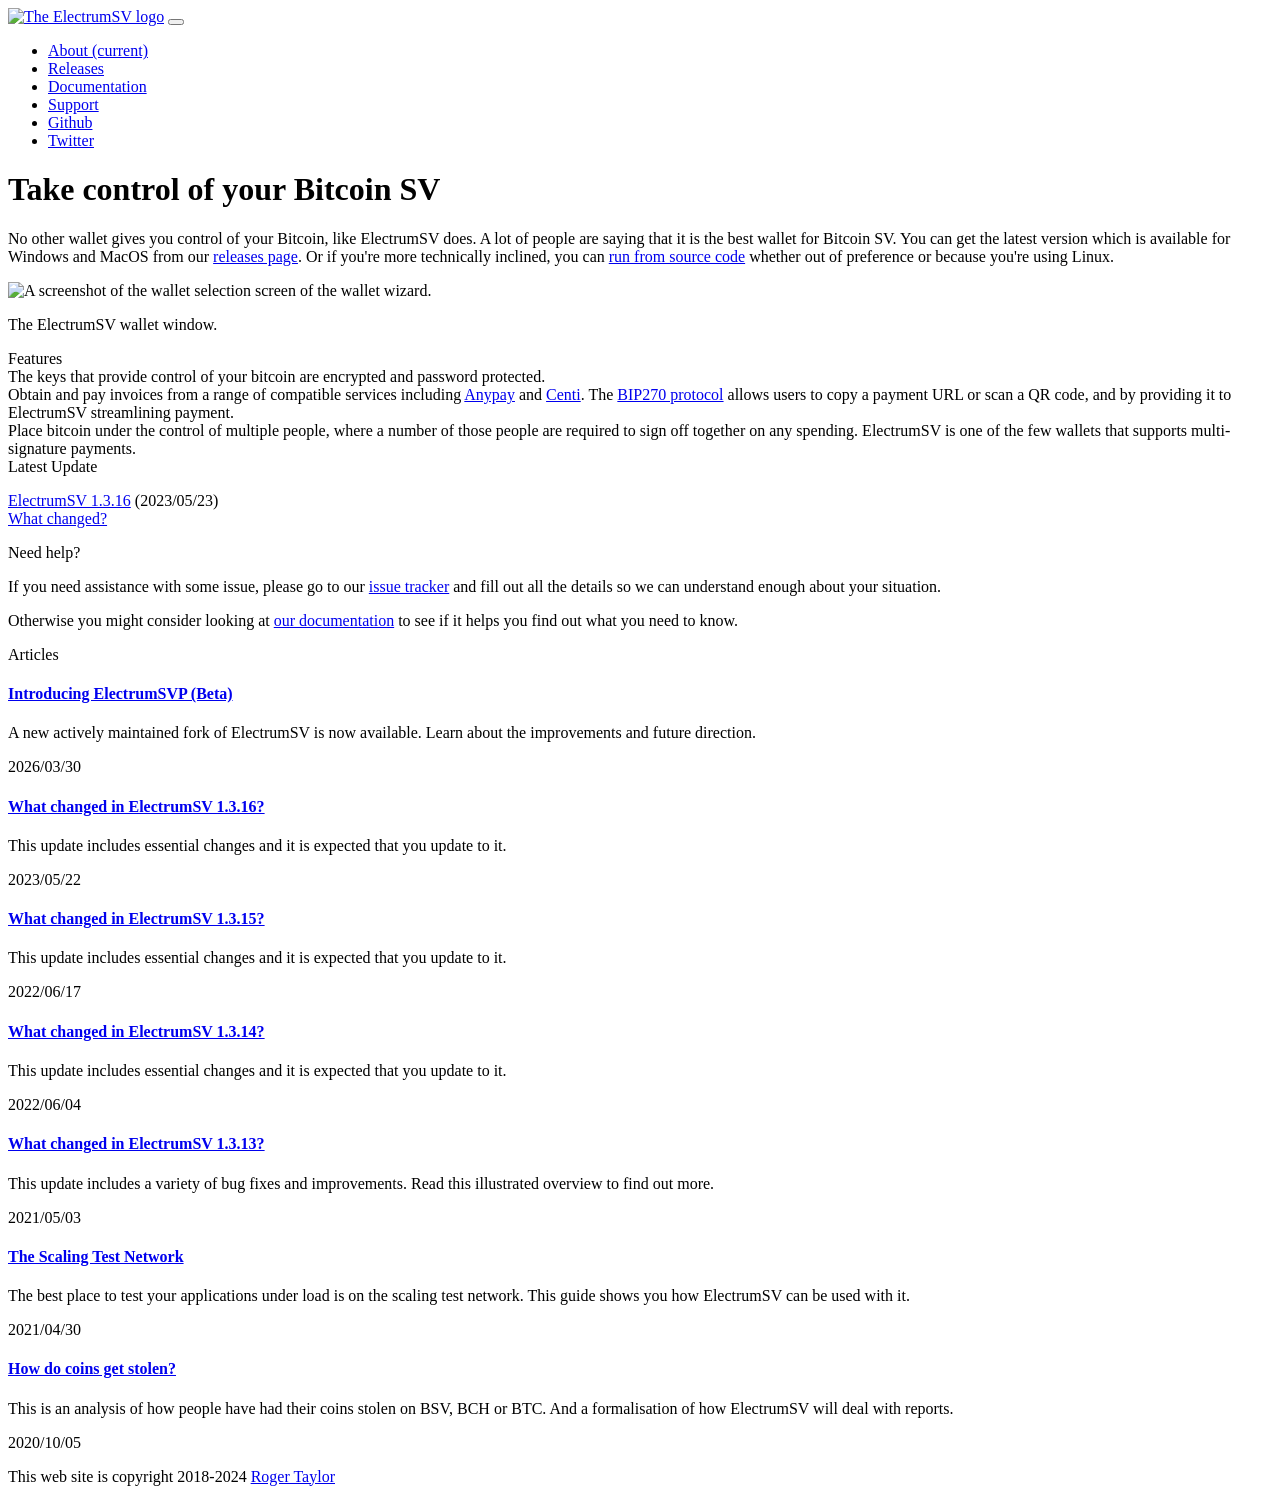
==== index.html @ e3299a17 "add ElectrumSVP article announcement" ====
<!doctype html>
<html lang="en" class="h-100">
  <head>
    <meta charset="utf-8"/>
    <meta name="viewport" content="width=device-width, initial-scale=1, shrink-to-fit=no"/>
    <meta name="description" content="The ElectrumSV Wallet for Bitcoin SV"/>
    <meta name="author" content="The ElectrumSV Developers"/>
    <meta property="og:site_name" content="ElectrumSV"/>
    <meta property="og:title" content="The ElectrumSV desktop wallet for Bitcoin SV"/>
    <meta property="og:description" content="The ElectrumSV wallet, the only Bitcoin SV wallet that allows you to take control of your own coins."/>
    <meta property="og:image" content="https://electrumsv.io/theme/img/ESV_atomicon_RGB_small.png"/>
	<meta name="twitter:card" content="summary" />
    <meta name="twitter:site" content="@ElectrumSV"/>
    <meta name="twitter:title" content="The ElectrumSV desktop wallet for Bitcoin SV"/>
    <meta name="twitter:description" content="The ElectrumSV wallet, the only Bitcoin SV wallet that allows you to take control of your own coins."/>
    <meta name="twitter:image" content="https://electrumsv.io/theme/img/ESV_atomicon_RGB_small.png"/>
    <title>ElectrumSV Website</title>
    <link rel="stylesheet" href="./theme/css/fontawesome-v5.6.3.min.css">
    <link rel="stylesheet" href="./theme/css/bootstrap.min.css">
    <link rel="stylesheet" href="./theme/css/local.css?8">
    <link rel="icon" href="./theme/img/favicon.ico">
	<!-- Clarity tracking code for http://electrumsv.io/ -->
	<script>
		(function(c,l,a,r,i,t,y){
			c[a]=c[a]||function(){(c[a].q=c[a].q||[]).push(arguments)};
			t=l.createElement(r);t.async=1;t.src="https://www.clarity.ms/tag/"+i+"?ref=bwt";
			y=l.getElementsByTagName(r)[0];y.parentNode.insertBefore(t,y);
		})(window, document, "clarity", "script", "6ivfzjahk2");
	</script>
  </head>
  <body class="d-flex flex-column h-100">
	<main role="main" class="flex-shrink-0 mb-3">
		<div class="bg-dark">
			<div class="container">
				<nav class="navbar navbar-dark navbar-expand-lg">
					<a class="navbar-brand" href="./index.html"><img alt="The ElectrumSV logo" class="d-md-block" src="./theme/img/ESV_logo_wh_RGB_full.svg" onerror="this.onerror=null; this.src='./theme/img/title_lg.png'" height="40px" title="ElectrumSV"/></a>
					<button class="navbar-toggler" type="button" data-toggle="collapse" data-target="#navbarSupportedContent" aria-controls="navbarSupportedContent" aria-expanded="false" aria-label="Toggle navigation">
						<span class="navbar-toggler-icon"></span>
					</button>
					<div class="collapse navbar-collapse" id="navbarSupportedContent">
						<ul class="navbar-nav ml-auto">
							<li class='nav-item active'>
								<a class="nav-link esv-btn-navbar mr-2" href="./index.html">About<span class="sr-only"> (current)</span></a>
							</li>
							<li class='nav-item'>
								<a class="nav-link esv-btn-navbar mr-2" href="https://github.com/electrumsv/electrumsv/releases">Releases</a>
							</li>
							<li class='nav-item'>
								<a class="nav-link esv-btn-navbar mr-2" href="https://electrumsv.readthedocs.io/" target="_blank">Documentation</a>
							</li>
							<li class='nav-item'>
								<a class="nav-link esv-btn-navbar mr-2" href="https://github.com/electrumsv/electrumsv/issues/new/choose" target="_blank">Support</a>
							</li>
							<li class="nav-item">
								<a class="nav-link" href="https://github.com/electrumsv"><i class="fab fa-github-square" title="Github"></i><span class="d-lg-none"> Github</span></a>
							</li>
							<li class="nav-item">
								<a class="nav-link" href="https://twitter.com/electrumsv"><i class="fab fa-twitter-square" title="Twitter"></i><span class="d-lg-none"> Twitter</span></a>
							</li>
						</ul>
					</div>
				</nav>
			</div>
        </div>

        <div class="container content-container pt-2">

    <div class="row mt-3">
        <div class="col-lg-8">
            <!-- <div class="alert alert-danger text-center" role="alert">
                ElectrumSV is only ever available through <kbd><span class="site-name-color">ElectrumSV</span><span
                        class="">.io</span></kbd><br />
                Friends don't let friends download it from anywhere else!
            </div> -->

            <div class="mb-4">
                <h1 class="text-center">Take control of your Bitcoin SV</h1>
                <p>
                    No other wallet gives you control of your Bitcoin, like ElectrumSV does.
                    A lot of people are saying that it is the best wallet for Bitcoin SV. You can
                    get the latest version which is available for Windows and MacOS from our
                    <a href="https://github.com/electrumsv/electrumsv/releases">releases page</a>.
                    Or if you're more technically inclined, you can
                    <a href="https://github.com/electrumsv/electrumsv">run from source code</a>
                    whether out of preference or because you're using Linux.
                </p>
                <div class="figure align-center mb-0">
                    <img alt="A screenshot of the wallet selection screen of the wallet wizard."
                        src="pages/1.3-migration-guide/migrated-wallet.png"
                        width="85%">
                    <p class="caption mb-0">The ElectrumSV wallet window.</p>
                </div>
            </div>
            <div class="row">
                <div class="esv-section-title">Features</div>
            </div>
            <div class="mb-4">
                <div class="esv-box-border esv-box-padding">
                    <div class="row align-items-center">
                        <div class="col-lg-2 text-center esv-feature-icon">
                            <i class="fas fa-shield-alt"></i>
                        </div>
                        <div class="col-lg-10">
                            The keys that provide control of your bitcoin are encrypted and password
                            protected.
                        </div>
                    </div>
                </div>
                <div class="esv-box-border esv-box-padding mt-2">
                    <div class="row align-items-center">
                        <div class="col-lg-2 text-center esv-feature-icon">
                            <i class="fas fa-shopping-cart"></i>
                        </div>
                        <div class="col-lg-10">
                            Obtain and pay invoices from a range of compatible services including
                            <a href="https://anypayinc.com/">Anypay</a> and
                            <a href="https://centi.ch/">Centi</a>. The
                            <a href="https://github.com/moneybutton/bips/blob/master/bip-0270.mediawiki">BIP270 protocol</a>
                            allows users to copy a payment URL or scan a QR code, and by providing it
                            to ElectrumSV streamlining payment.
                        </div>
                    </div>
                </div>
                <div class="esv-box-border esv-box-padding mt-2">
                    <div class="row align-items-center">
                        <div class="col-lg-2 text-center esv-feature-icon">
                            <i class="fas fa-users"></i>
                        </div>
                        <div class="col-lg-10">
                            Place bitcoin under the control of multiple people, where a number
                            of those people are required to sign off together on any spending.
                            ElectrumSV is one of the few wallets that supports
                            multi-signature payments.
                        </div>
                    </div>
                </div>
            </div>
        </div>
        <div class="col-lg-4">
            <div class="mb-3">
                <div class="row">
                    <div class="esv-section-title">Latest Update</div>
                </div>
                <div class="row esv-box-border">
                    <div class="col-12 text-center pt-3">
                        <p>
                            <a href="https://github.com/electrumsv/electrumsv/releases/tag/sv-1.3.16">ElectrumSV 1.3.16</a> (2023/05/23)
                            <br/>
                            <a href="./articles/2023/electrumsv-1_3_16.html">What changed?</a>
                        </p>
                    </div>
                </div>
            </div>
            <div class="mb-3">
                <div class="row">
                    <div class="esv-section-title">Need help?</div>
                </div>
                <div class="row esv-box-border">
                    <div class="col-12 pt-3">
                        <p>
                            If you need assistance with some issue, please go to our
                            <a href="https://github.com/electrumsv/electrumsv/issues/new/choose">issue tracker</a>
                            and fill out all the details so we can understand enough about your situation.
                        </p>
                        <p>
                            Otherwise you might consider looking at
                            <a href="https://electrumsv.readthedocs.io/">our documentation</a>
                            to see if it helps you find out what you need to know.
                        </p>
                    </div>
                </div>
            </div>
            <div class="mb-3">
                <div class="row mt-1">
                    <div class="esv-section-title">Articles</div>
                </div>

<div class="row esv-box-border esv-box-padding mt-1">
  <article>
    <header>
      <h4 class="entry-title">
        <a href="https://crypto-rebel.medium.com/electrum-svp-beta-release-desktop-bitcoin-wallet-401030f93443" target="_blank">
          Introducing ElectrumSVP (Beta)
        </a>
      </h4>
    </header>
    <div class="entry-content">
      <p class="first last">
        A new actively maintained fork of ElectrumSV is now available. Learn about the improvements and future direction.
      </p>
    </div>
    <footer class="post-info mt-2">
      <time>2026/03/30</time>
    </footer>
  </article>
</div>
                            <div class="row esv-box-border esv-box-padding ">
                                <article>
                                    <header>
                                        <h4 class="entry-title"><a href="./articles/2023/electrumsv-1_3_16.html" rel="bookmark" title="Permalink to What changed in ElectrumSV 1.3.16?">What changed in ElectrumSV 1.3.16?</a></h4>
                                    </header>
                                    <div class="entry-content"> <p class="first last">This update includes essential changes and it is expected that you update to it.</p>
 </div>
                                    <footer class="post-info mt-2">
                                        <time datetime="2023-05-22T20:00:00+12:00"> 2023/05/22 </time>
                                    </footer>
                                </article>
                            </div>
                            <div class="row esv-box-border esv-box-padding mt-1">
                                <article>
                                    <header>
                                        <h4 class="entry-title"><a href="./articles/2022/electrumsv-1_3_15.html" rel="bookmark" title="Permalink to What changed in ElectrumSV 1.3.15?">What changed in ElectrumSV 1.3.15?</a></h4>
                                    </header>
                                    <div class="entry-content"> <p class="first last">This update includes essential changes and it is expected that you update to it.</p>
 </div>
                                    <footer class="post-info mt-2">
                                        <time datetime="2022-06-17T16:00:00+12:00"> 2022/06/17 </time>
                                    </footer>
                                </article>
                            </div>
                            <div class="row esv-box-border esv-box-padding mt-1">
                                <article>
                                    <header>
                                        <h4 class="entry-title"><a href="./articles/2022/electrumsv-1_3_14.html" rel="bookmark" title="Permalink to What changed in ElectrumSV 1.3.14?">What changed in ElectrumSV 1.3.14?</a></h4>
                                    </header>
                                    <div class="entry-content"> <p class="first last">This update includes essential changes and it is expected that you update to it.</p>
 </div>
                                    <footer class="post-info mt-2">
                                        <time datetime="2022-06-04T16:00:00+12:00"> 2022/06/04 </time>
                                    </footer>
                                </article>
                            </div>
                            <div class="row esv-box-border esv-box-padding mt-1">
                                <article>
                                    <header>
                                        <h4 class="entry-title"><a href="./articles/2021/electrumsv-1_3_13.html" rel="bookmark" title="Permalink to What changed in ElectrumSV 1.3.13?">What changed in ElectrumSV 1.3.13?</a></h4>
                                    </header>
                                    <div class="entry-content"> <p class="first last">This update includes a variety of bug fixes and improvements. Read this illustrated overview to find out more.</p>
 </div>
                                    <footer class="post-info mt-2">
                                        <time datetime="2021-05-03T16:00:00+12:00"> 2021/05/03 </time>
                                    </footer>
                                </article>
                            </div>
                            <div class="row esv-box-border esv-box-padding mt-1">
                                <article>
                                    <header>
                                        <h4 class="entry-title"><a href="./articles/2021/the-scaling-test-network.html" rel="bookmark" title="Permalink to The Scaling Test Network">The Scaling Test Network</a></h4>
                                    </header>
                                    <div class="entry-content"> <p class="first last">The best place to test your applications under load is on the scaling test network. This guide shows you how ElectrumSV can be used with it.</p>
 </div>
                                    <footer class="post-info mt-2">
                                        <time datetime="2021-04-30T16:00:00+12:00"> 2021/04/30 </time>
                                    </footer>
                                </article>
                            </div>
                            <div class="row esv-box-border esv-box-padding mt-1">
                                <article>
                                    <header>
                                        <h4 class="entry-title"><a href="./articles/2020/how-do-coins-get-stolen.html" rel="bookmark" title="Permalink to How do coins get stolen?">How do coins get stolen?</a></h4>
                                    </header>
                                    <div class="entry-content"> <p class="first last">This is an analysis of how people have had their coins stolen on BSV, BCH or BTC. And a formalisation of how ElectrumSV will deal with reports.</p>
 </div>
                                    <footer class="post-info mt-2">
                                        <time datetime="2020-10-05T16:00:00+13:00"> 2020/10/05 </time>
                                    </footer>
                                </article>
                            </div>

            </div>
        </div>
    </div>

        </div>
    </main>

	<footer class="footer site-footer bg-dark py-2 mt-auto">
      <div class="container">
		<p class="text-center text-white-50 mt-4 mb-2">
			This web site is copyright 2018-2024 <a href="https://github.com/rt121212121">Roger Taylor</a>
		</p>
      </div>
    </footer>

    <script src="./theme/js/jquery-3.3.1.min.js"></script>
    <script src="./theme/js/bootstrap.min.js"></script>
    <script src="./theme/js/local.js"></script>
  </body>
</html>
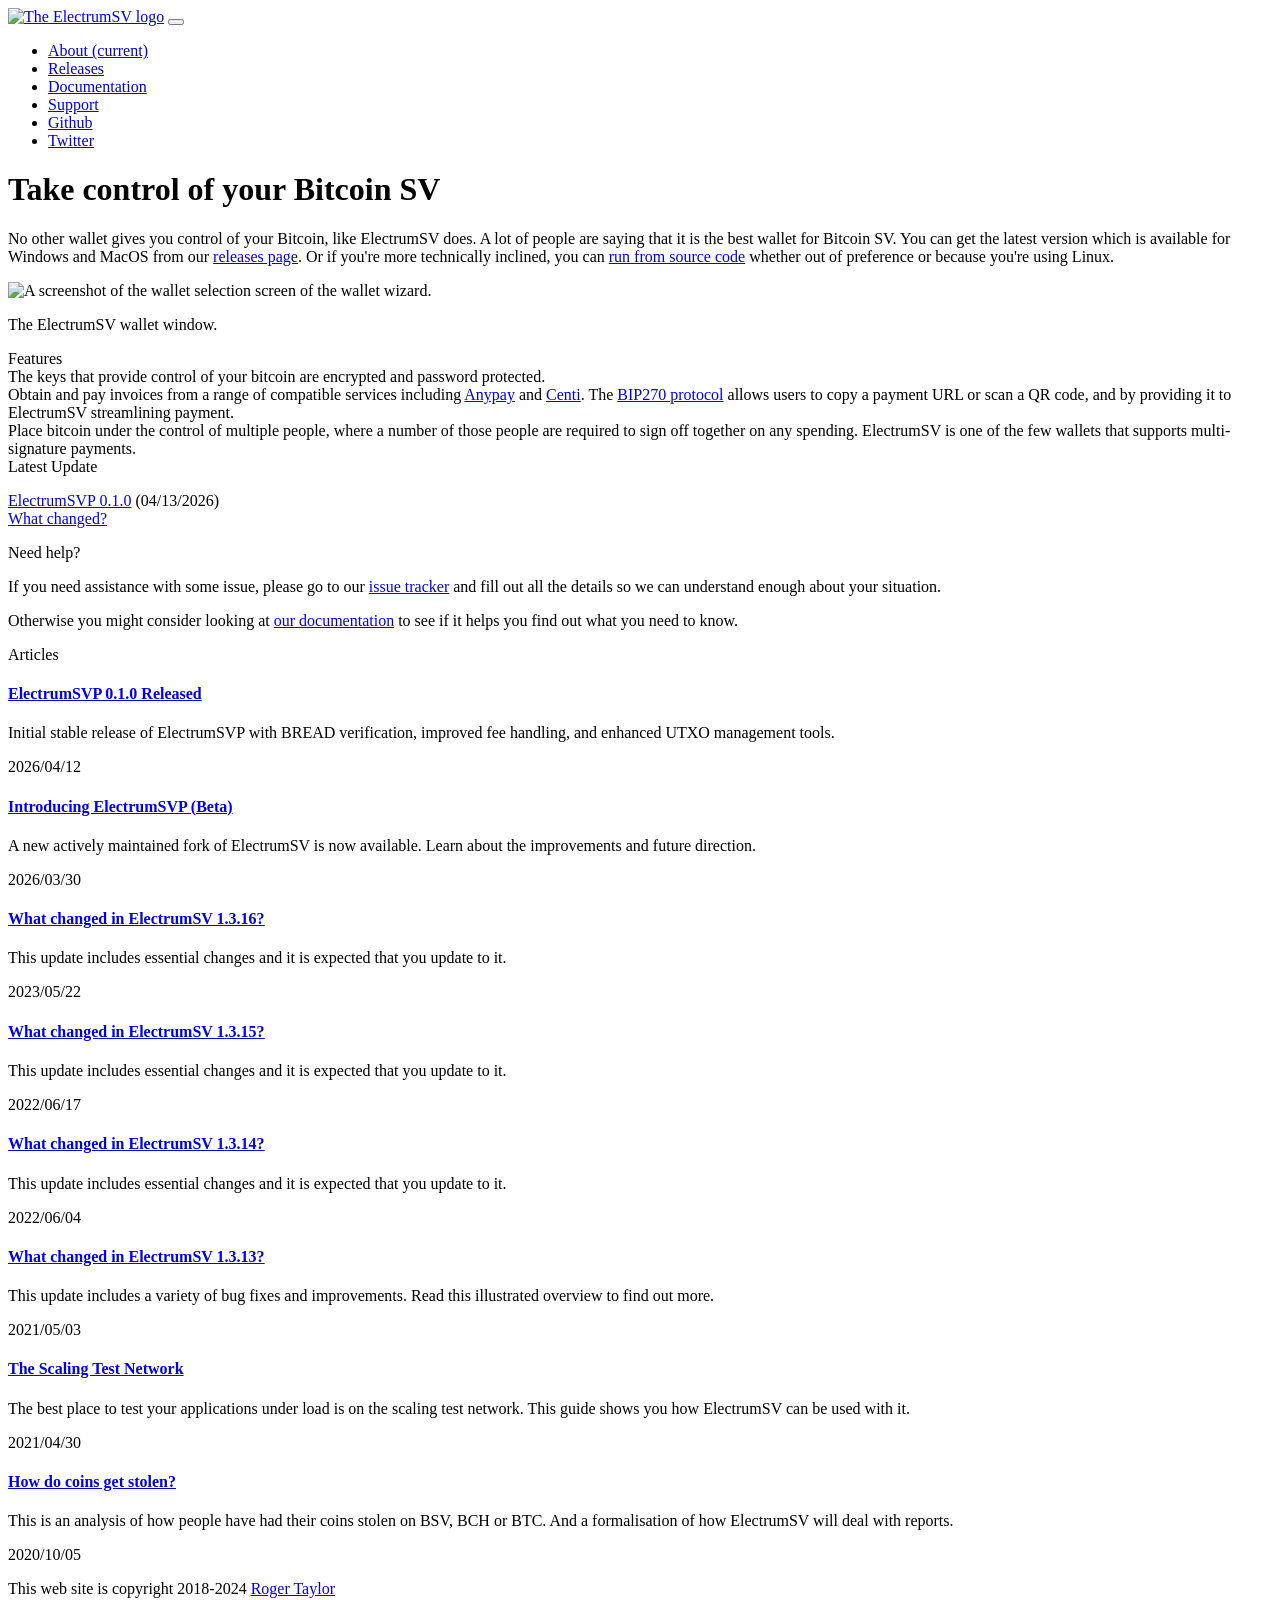
==== commit e78e4a96: "Update ElectrumSVP 0.1.0 release and homepage" ====
--- a/index.html
+++ b/index.html
@@ -43,7 +43,7 @@
 								<a class="nav-link esv-btn-navbar mr-2" href="./index.html">About<span class="sr-only"> (current)</span></a>
 							</li>
 							<li class='nav-item'>
-								<a class="nav-link esv-btn-navbar mr-2" href="https://github.com/electrumsv/electrumsv/releases">Releases</a>
+								<a class="nav-link esv-btn-navbar mr-2" href="https://github.com/TruthMachine/ElectrumSVP/releases">Releases</a>
 							</li>
 							<li class='nav-item'>
 								<a class="nav-link esv-btn-navbar mr-2" href="https://electrumsv.readthedocs.io/" target="_blank">Documentation</a>
@@ -79,9 +79,9 @@
                     No other wallet gives you control of your Bitcoin, like ElectrumSV does.
                     A lot of people are saying that it is the best wallet for Bitcoin SV. You can
                     get the latest version which is available for Windows and MacOS from our
-                    <a href="https://github.com/electrumsv/electrumsv/releases">releases page</a>.
+                    <a href="https://github.com/TruthMachine/ElectrumSVP/releases">releases page</a>.
                     Or if you're more technically inclined, you can
-                    <a href="https://github.com/electrumsv/electrumsv">run from source code</a>
+                    <a href="https://github.com/TruthMachine/ElectrumSVP">run from source code</a>
                     whether out of preference or because you're using Linux.
                 </p>
                 <div class="figure align-center mb-0">
@@ -144,9 +144,9 @@
                 <div class="row esv-box-border">
                     <div class="col-12 text-center pt-3">
                         <p>
-                            <a href="https://github.com/electrumsv/electrumsv/releases/tag/sv-1.3.16">ElectrumSV 1.3.16</a> (2023/05/23)
+                            <a href="https://github.com/TruthMachine/ElectrumSVP/releases/tag/v0.1.0">ElectrumSVP 0.1.0</a> (04/13/2026)
                             <br/>
-                            <a href="./articles/2023/electrumsv-1_3_16.html">What changed?</a>
+                            <a href="./articles/2026/electrumsvp-0_1_0.html">What changed?</a>
                         </p>
                     </div>
                 </div>
@@ -159,7 +159,7 @@
                     <div class="col-12 pt-3">
                         <p>
                             If you need assistance with some issue, please go to our
-                            <a href="https://github.com/electrumsv/electrumsv/issues/new/choose">issue tracker</a>
+                            <a href="https://github.com/TruthMachine/ElectrumSVP/issues">issue tracker</a>
                             and fill out all the details so we can understand enough about your situation.
                         </p>
                         <p>
@@ -174,6 +174,28 @@
                 <div class="row mt-1">
                     <div class="esv-section-title">Articles</div>
                 </div>
+
+<div class="row esv-box-border esv-box-padding mt-1">
+  <article>
+    <header>
+      <h4 class="entry-title">
+        <a href="./articles/2026/electrumsvp-0_1_0.html" rel="bookmark">
+          ElectrumSVP 0.1.0 Released
+        </a>
+      </h4>
+    </header>
+    <div class="entry-content">
+      <p class="first last">
+        Initial stable release of ElectrumSVP with BREAD verification, improved fee handling, and enhanced UTXO management tools.
+      </p>
+    </div>
+    <footer class="post-info mt-2">
+      <time>2026/04/12</time>
+    </footer>
+  </article>
+</div>
+
+
 
 <div class="row esv-box-border esv-box-padding mt-1">
   <article>
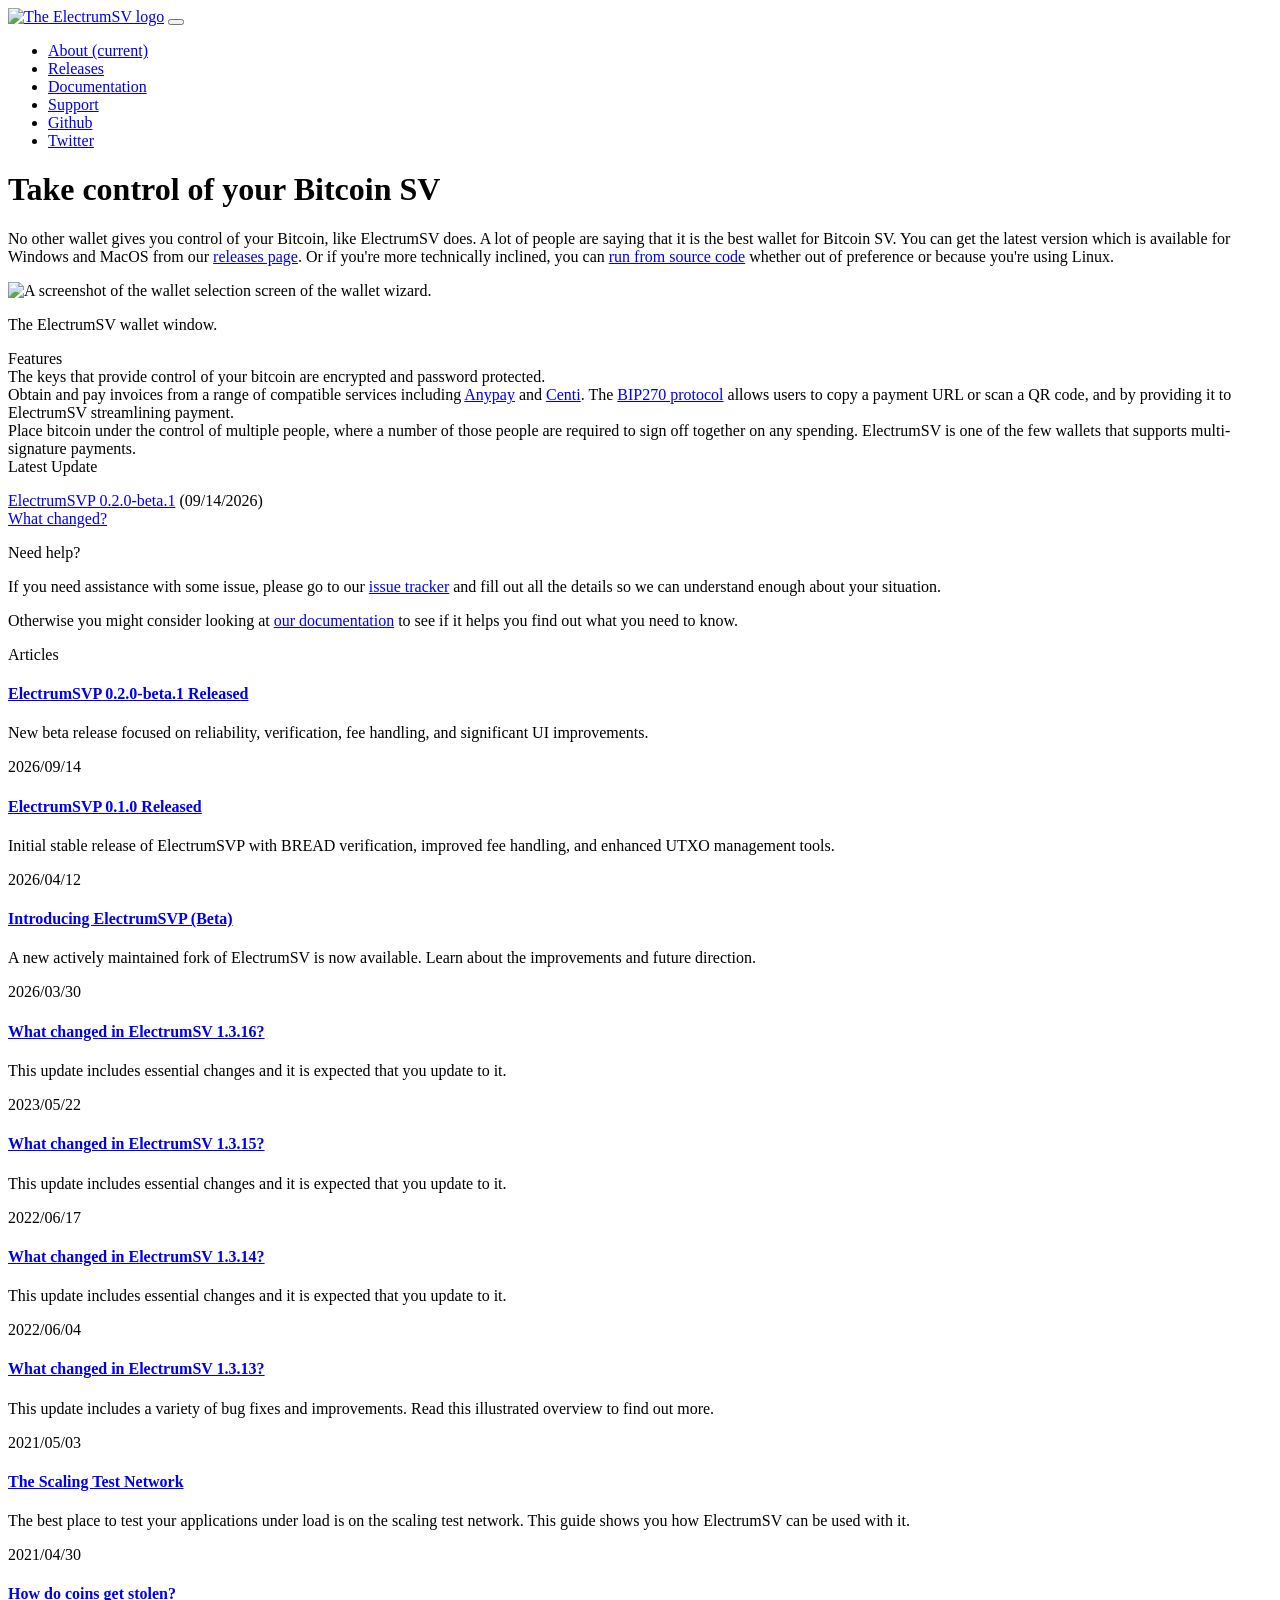
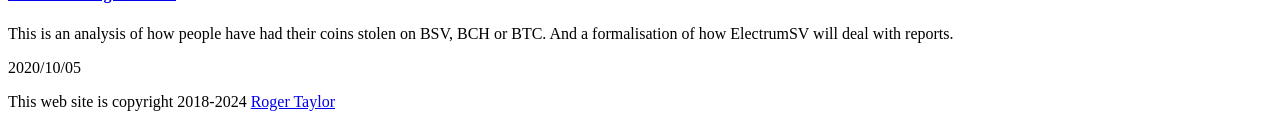
==== commit f1067645: "Update homepage for ElectrumSVP 0.2.0-beta.1" ====
--- a/index.html
+++ b/index.html
@@ -144,9 +144,9 @@
                 <div class="row esv-box-border">
                     <div class="col-12 text-center pt-3">
                         <p>
-                            <a href="https://github.com/TruthMachine/ElectrumSVP/releases/tag/v0.1.0">ElectrumSVP 0.1.0</a> (04/13/2026)
+                            <a href="https://github.com/TruthMachine/ElectrumSVP/releases/tag/v0.2.0-beta.1">ElectrumSVP 0.2.0-beta.1</a> (09/14/2026)
                             <br/>
-                            <a href="./articles/2026/electrumsvp-0_1_0.html">What changed?</a>
+                            <a href="./articles/2026/electrumsvp-0_2_0-beta-1.html">What changed?</a>
                         </p>
                     </div>
                 </div>
@@ -174,6 +174,26 @@
                 <div class="row mt-1">
                     <div class="esv-section-title">Articles</div>
                 </div>
+
+<div class="row esv-box-border esv-box-padding mt-1">
+  <article>
+    <header>
+      <h4 class="entry-title">
+        <a href="./articles/2026/electrumsvp-0_2_0-beta-1.html" rel="bookmark">
+          ElectrumSVP 0.2.0-beta.1 Released
+        </a>
+      </h4>
+    </header>
+    <div class="entry-content">
+      <p class="first last">
+        New beta release focused on reliability, verification, fee handling, and significant UI improvements.
+      </p>
+    </div>
+    <footer class="post-info mt-2">
+      <time>2026/09/14</time>
+    </footer>
+  </article>
+</div>
 
 <div class="row esv-box-border esv-box-padding mt-1">
   <article>
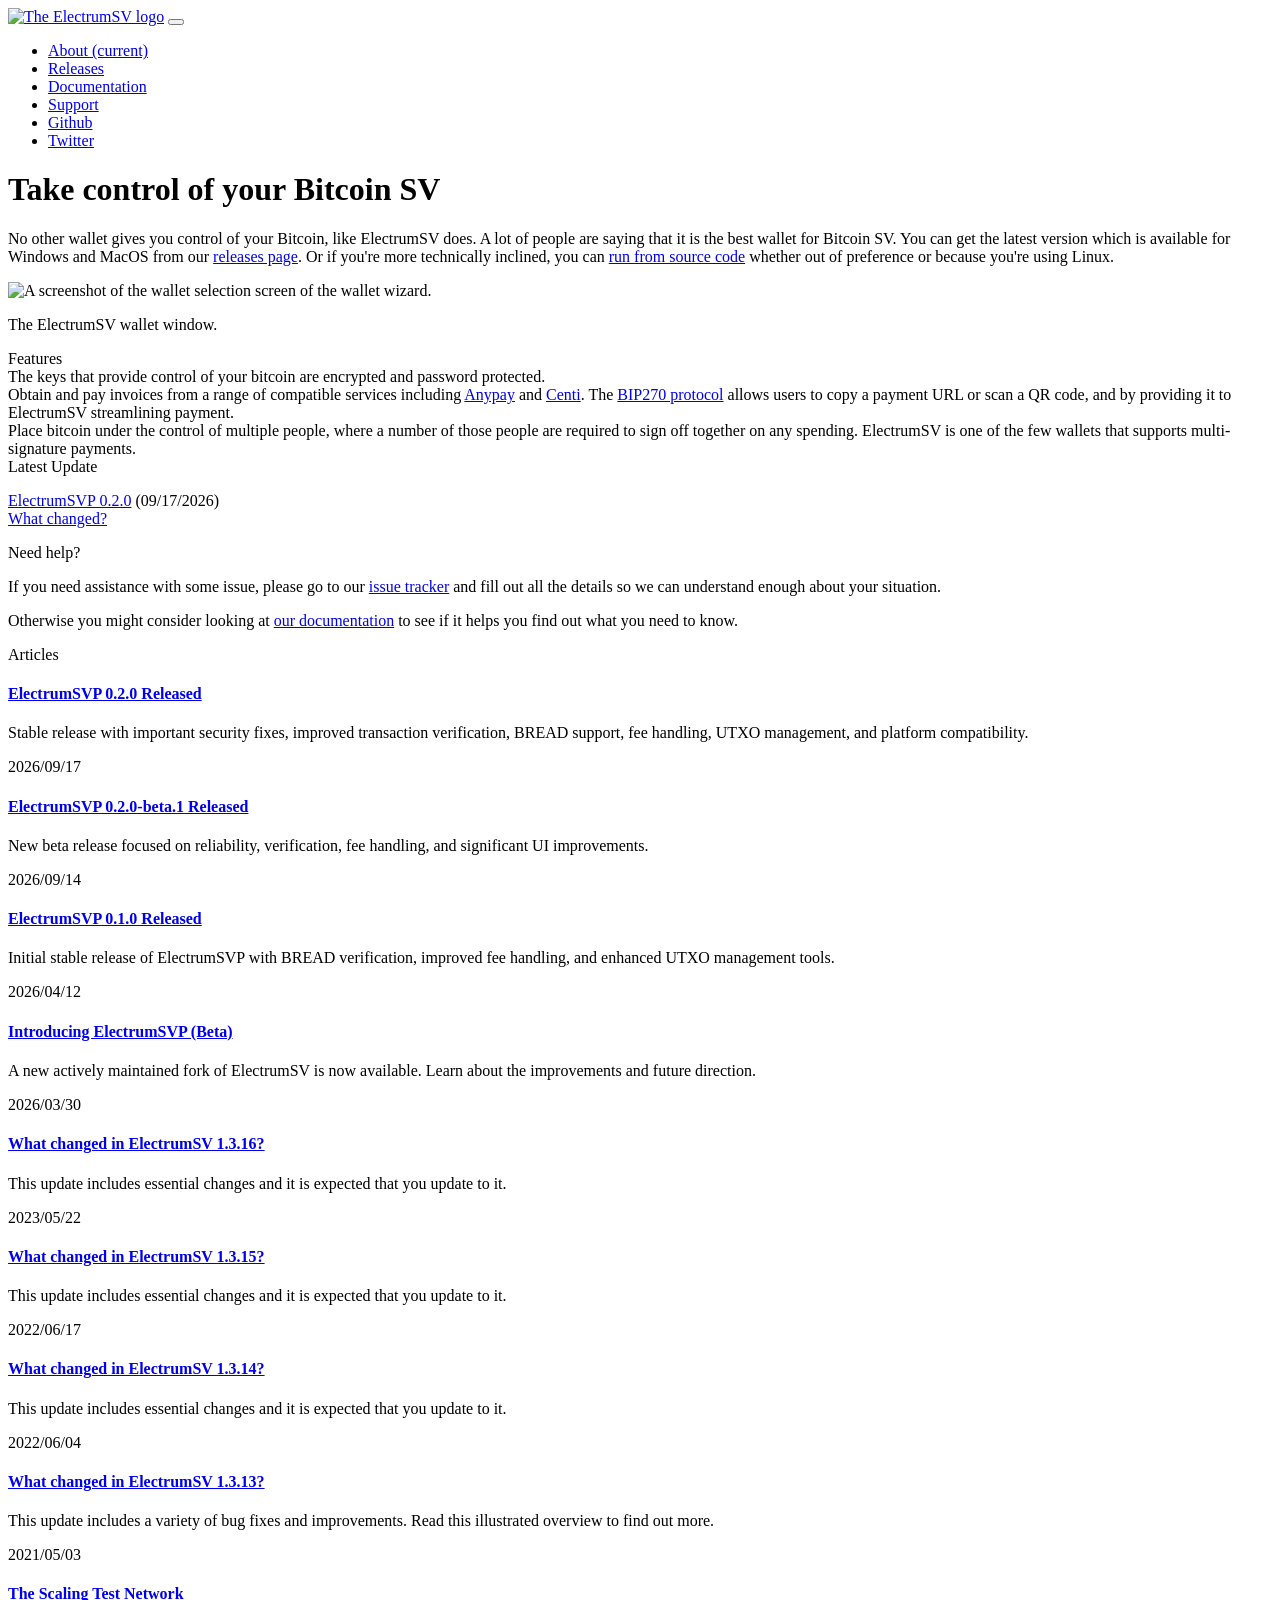
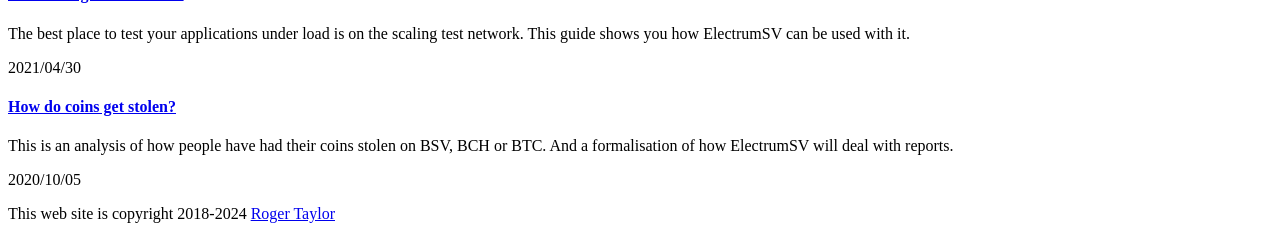
==== commit 5cb55c0d: "Update website for ElectrumSVP 0.2.0" ====
--- a/index.html
+++ b/index.html
@@ -144,9 +144,9 @@
                 <div class="row esv-box-border">
                     <div class="col-12 text-center pt-3">
                         <p>
-                            <a href="https://github.com/TruthMachine/ElectrumSVP/releases/tag/v0.2.0-beta.1">ElectrumSVP 0.2.0-beta.1</a> (09/14/2026)
+                            <a href="https://github.com/TruthMachine/ElectrumSVP/releases/tag/v0.2.0">ElectrumSVP 0.2.0</a> (09/17/2026)
                             <br/>
-                            <a href="./articles/2026/electrumsvp-0_2_0-beta-1.html">What changed?</a>
+                            <a href="./articles/2026/electrumsvp-0_2_0.html">What changed?</a>
                         </p>
                     </div>
                 </div>
@@ -174,6 +174,26 @@
                 <div class="row mt-1">
                     <div class="esv-section-title">Articles</div>
                 </div>
+
+<div class="row esv-box-border esv-box-padding mt-1">
+  <article>
+    <header>
+      <h4 class="entry-title">
+        <a href="./articles/2026/electrumsvp-0_2_0.html" rel="bookmark">
+          ElectrumSVP 0.2.0 Released
+        </a>
+      </h4>
+    </header>
+    <div class="entry-content">
+      <p class="first last">
+        Stable release with important security fixes, improved transaction verification, BREAD support, fee handling, UTXO management, and platform compatibility.
+      </p>
+    </div>
+    <footer class="post-info mt-2">
+      <time>2026/09/17</time>
+    </footer>
+  </article>
+</div>
 
 <div class="row esv-box-border esv-box-padding mt-1">
   <article>
@@ -216,7 +236,6 @@
 </div>
 
 
-
 <div class="row esv-box-border esv-box-padding mt-1">
   <article>
     <header>
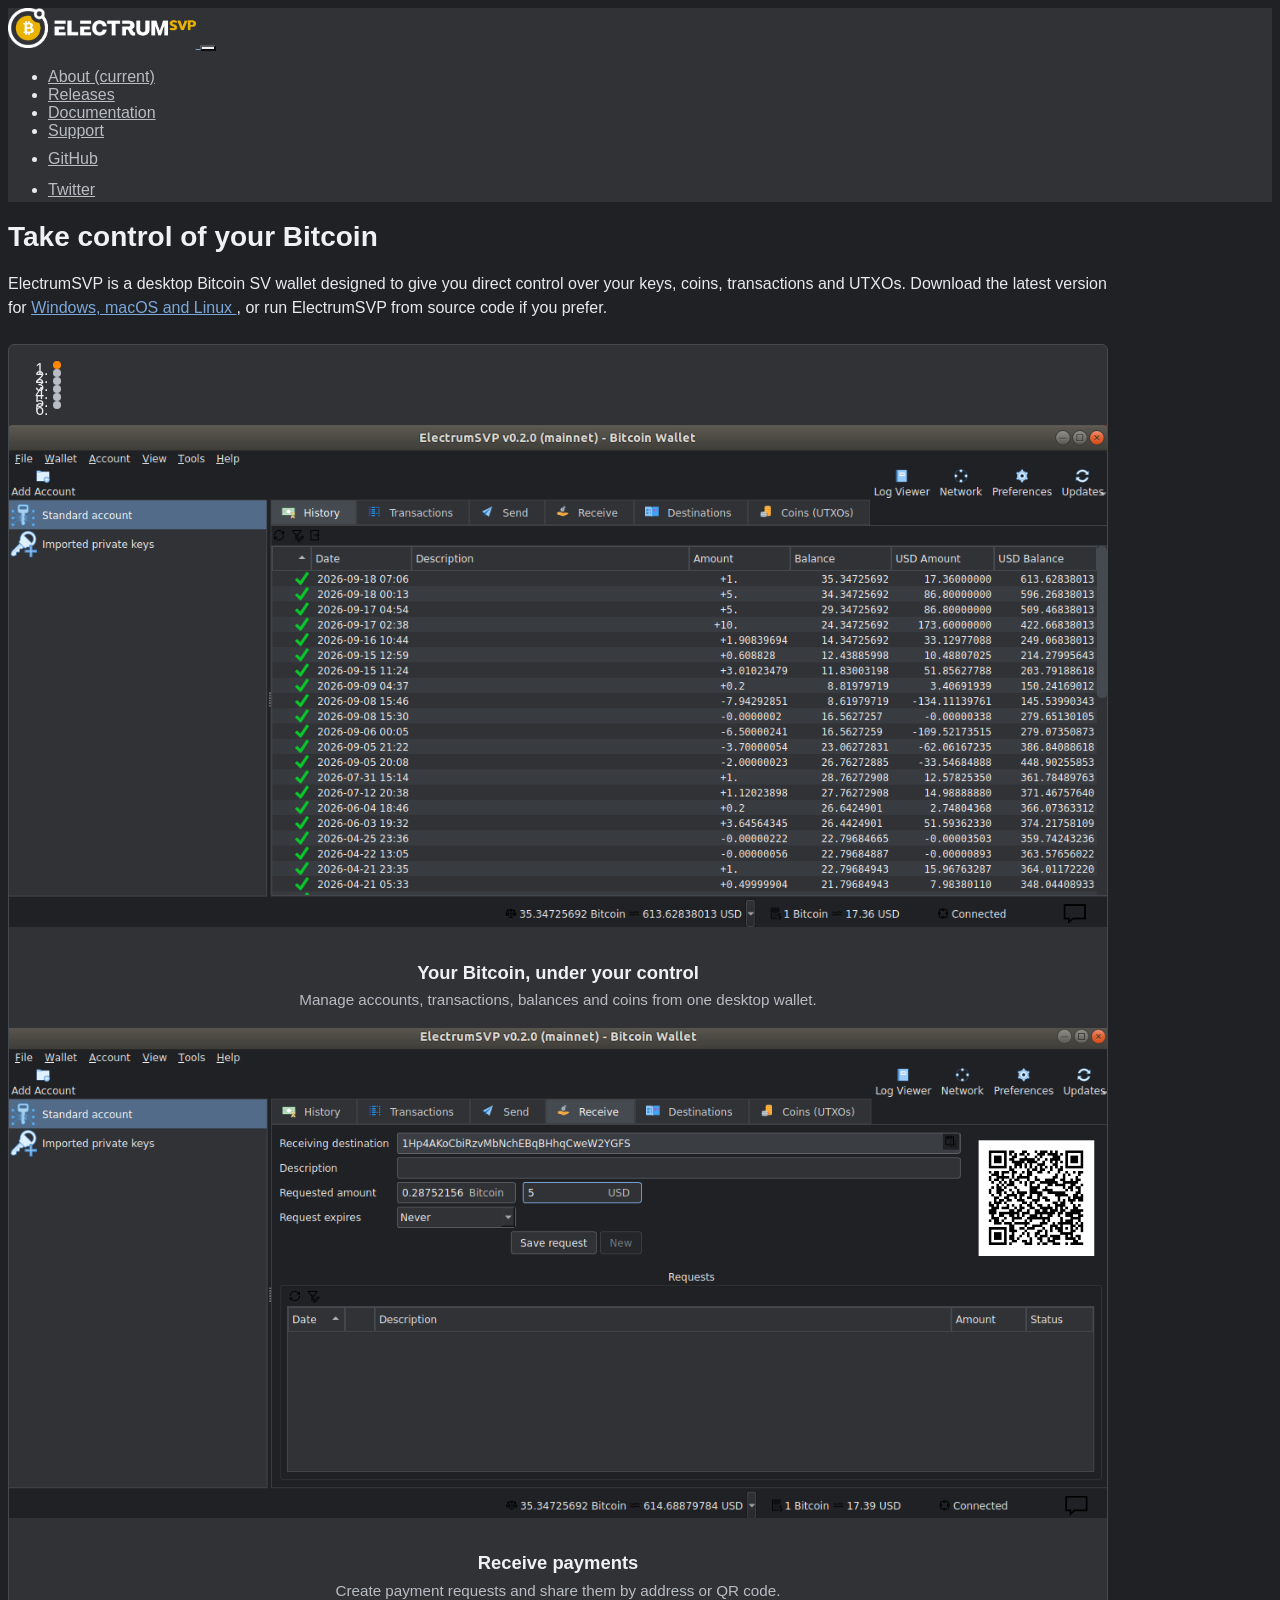
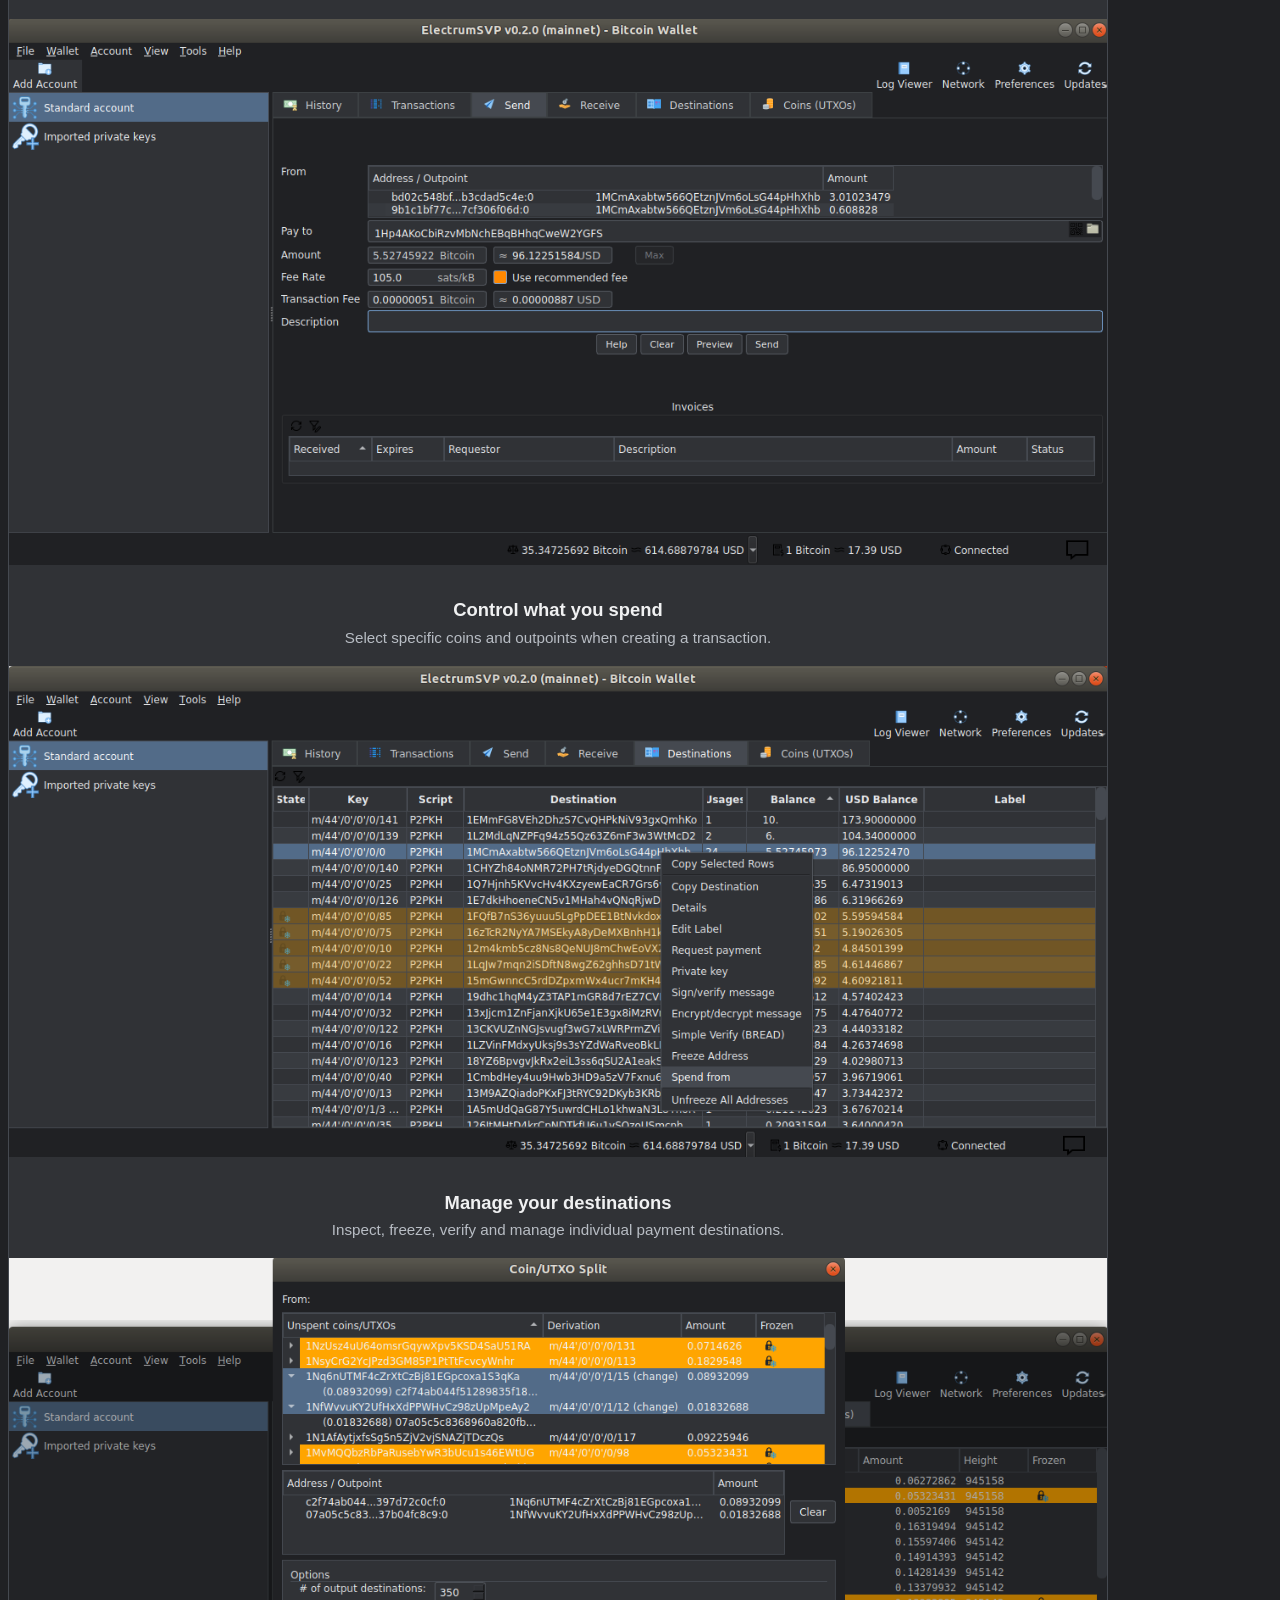
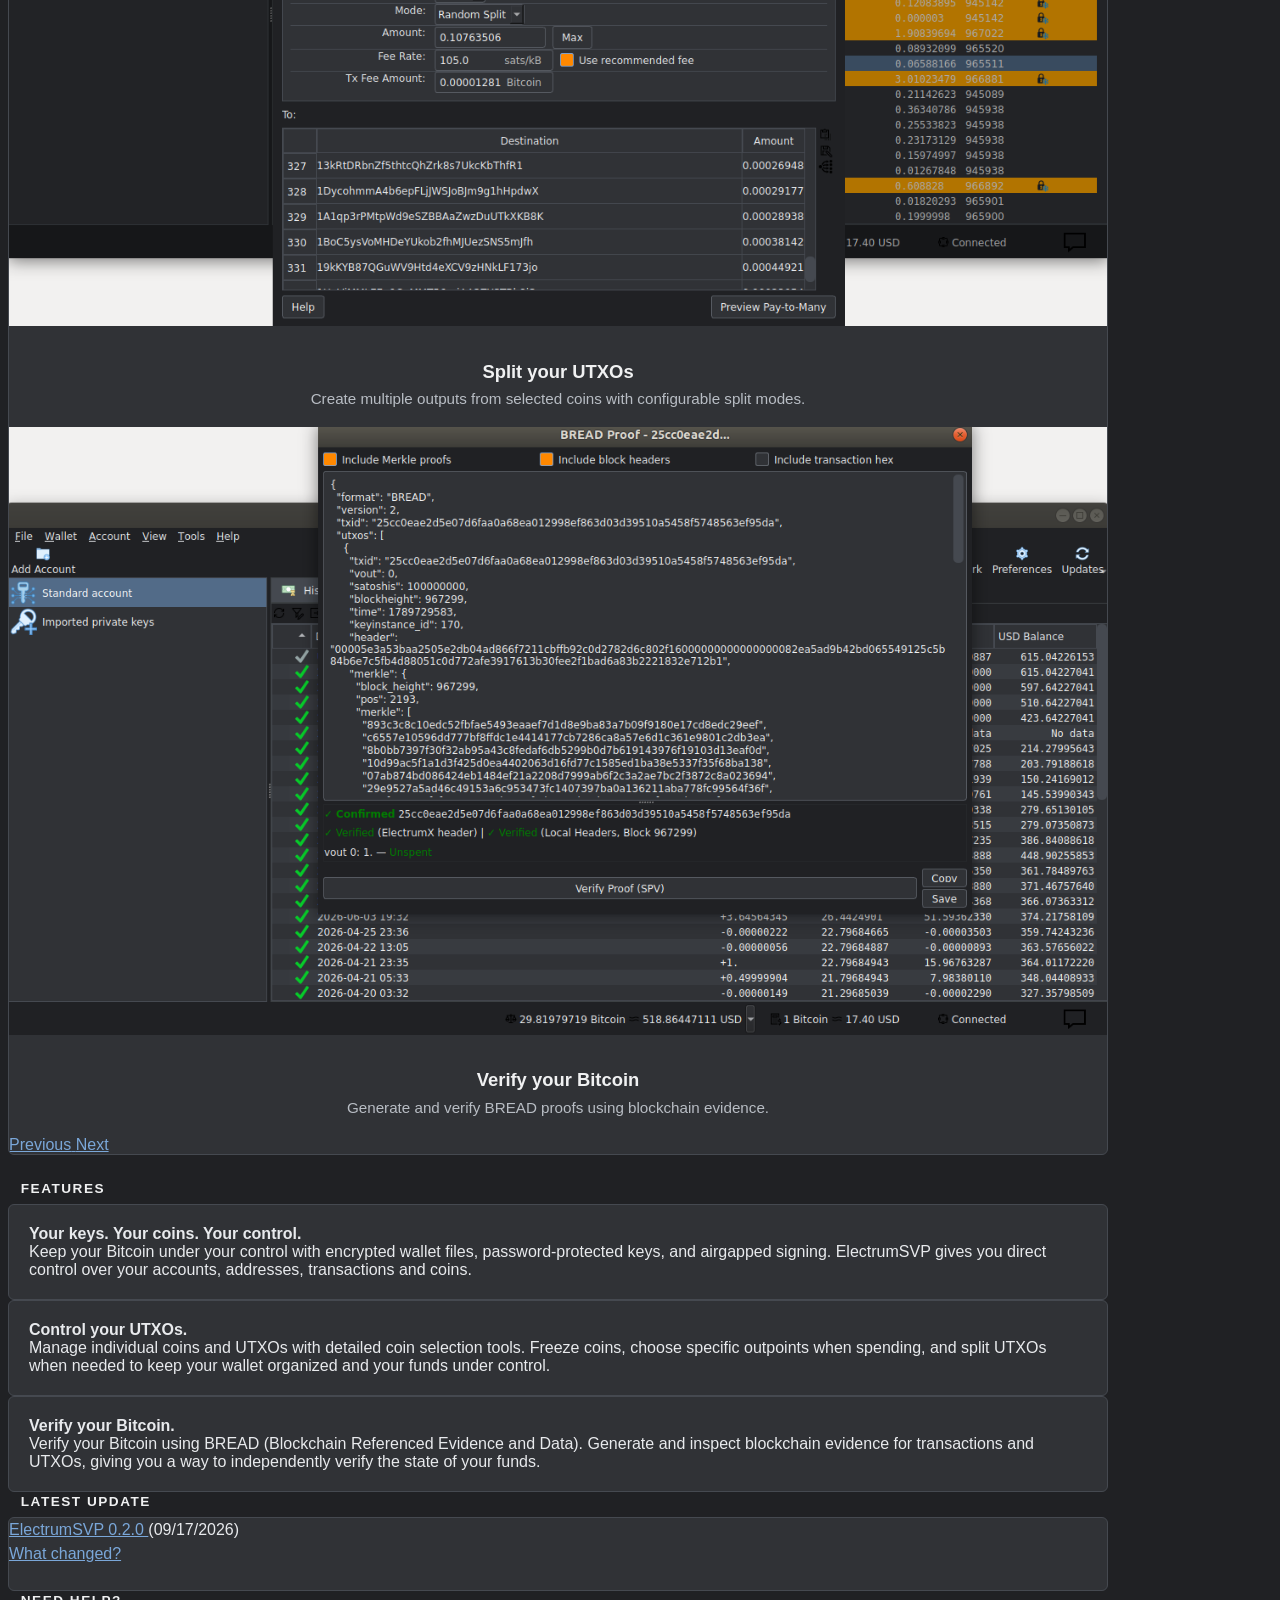
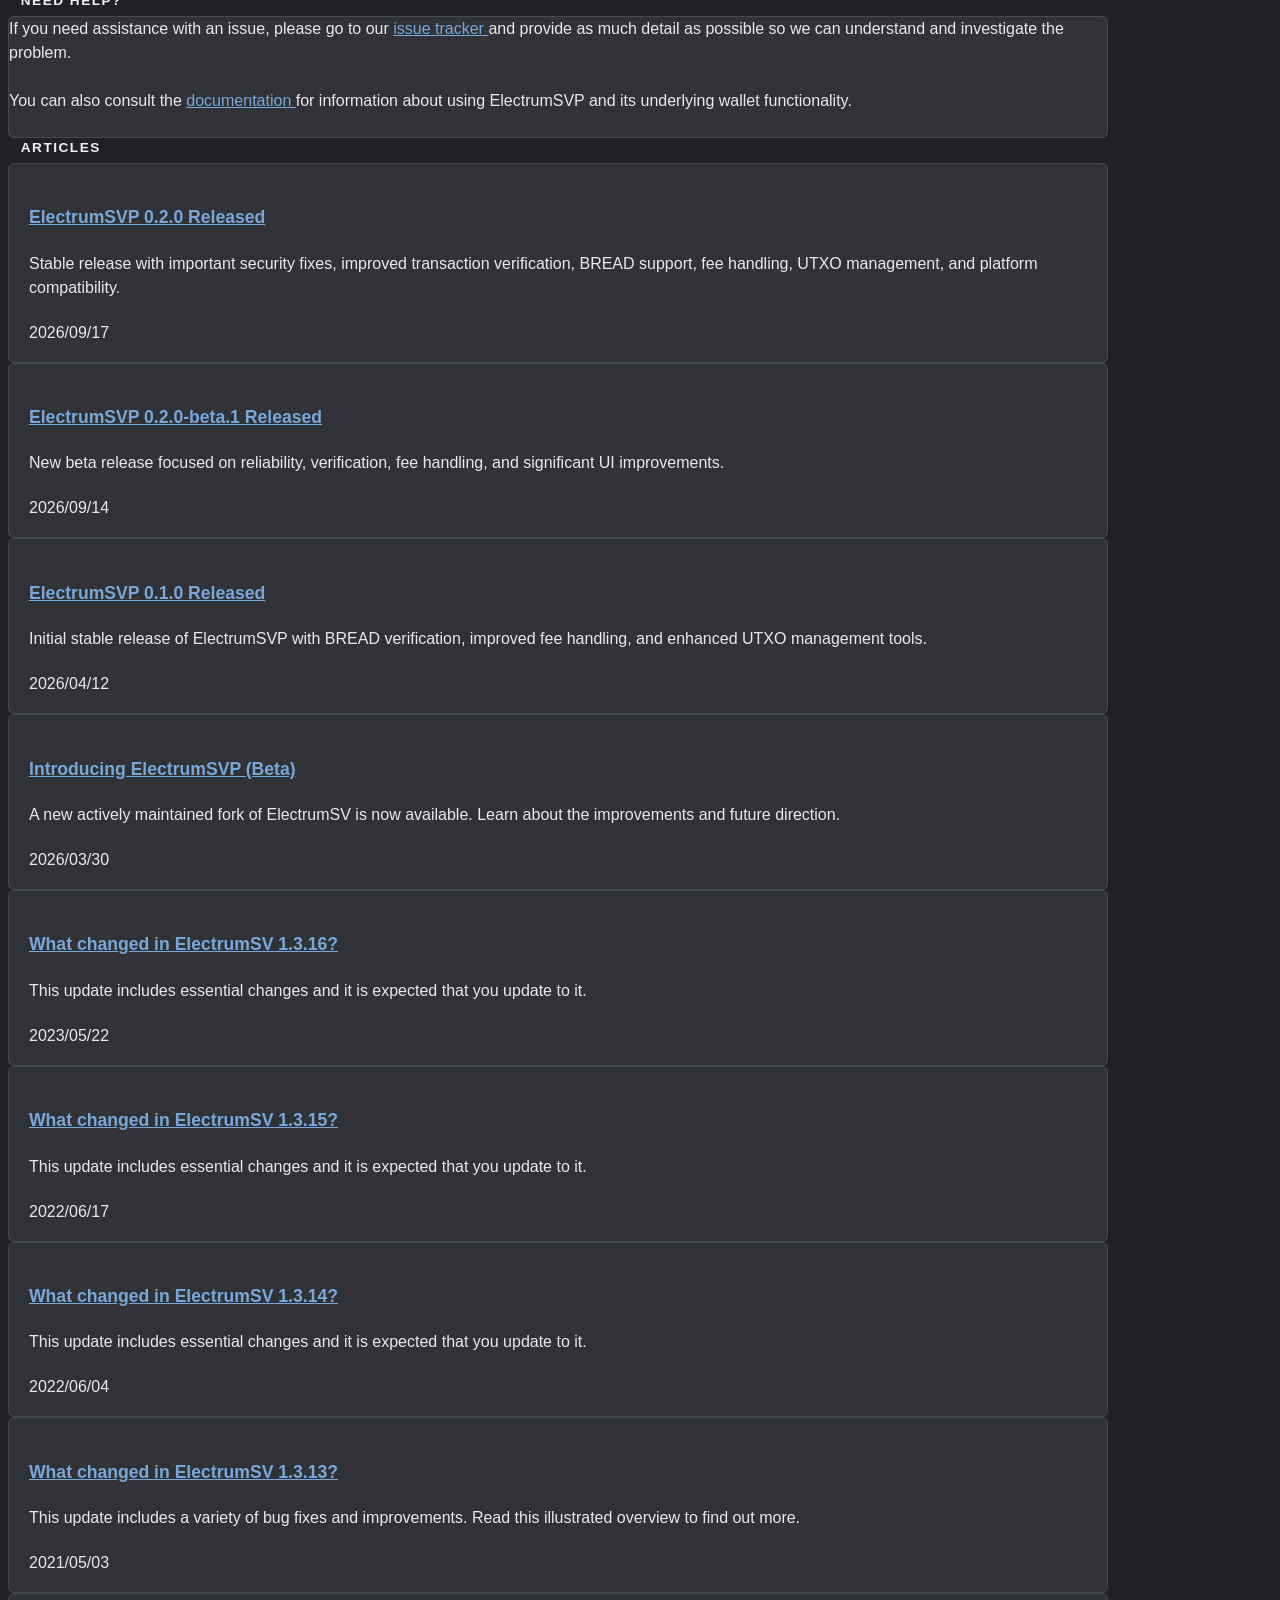
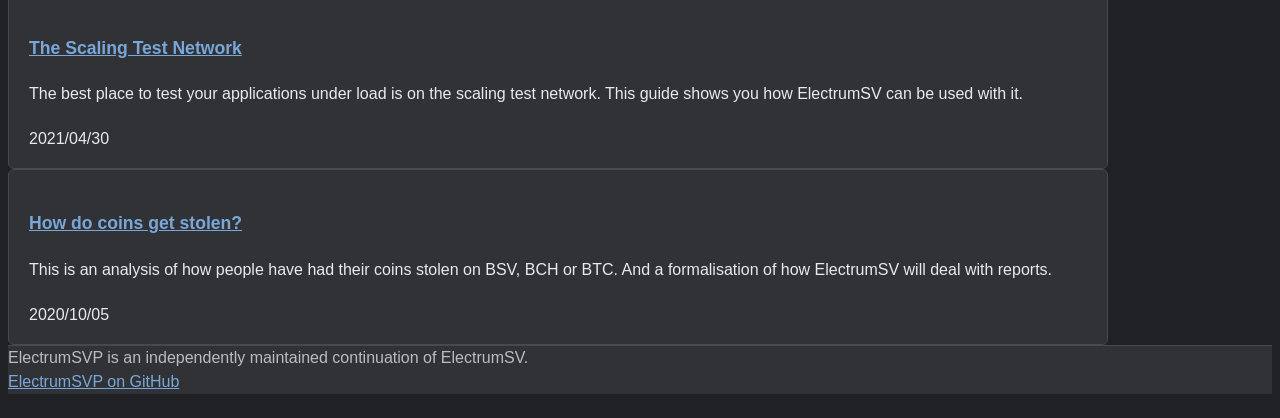
==== commit f049ae2a: "Update ElectrumSVP website and wallet images" ====
--- a/index.html
+++ b/index.html
@@ -1,350 +1,696 @@
 <!doctype html>
 <html lang="en" class="h-100">
-  <head>
-    <meta charset="utf-8"/>
-    <meta name="viewport" content="width=device-width, initial-scale=1, shrink-to-fit=no"/>
-    <meta name="description" content="The ElectrumSV Wallet for Bitcoin SV"/>
-    <meta name="author" content="The ElectrumSV Developers"/>
-    <meta property="og:site_name" content="ElectrumSV"/>
-    <meta property="og:title" content="The ElectrumSV desktop wallet for Bitcoin SV"/>
-    <meta property="og:description" content="The ElectrumSV wallet, the only Bitcoin SV wallet that allows you to take control of your own coins."/>
-    <meta property="og:image" content="https://electrumsv.io/theme/img/ESV_atomicon_RGB_small.png"/>
-	<meta name="twitter:card" content="summary" />
-    <meta name="twitter:site" content="@ElectrumSV"/>
-    <meta name="twitter:title" content="The ElectrumSV desktop wallet for Bitcoin SV"/>
-    <meta name="twitter:description" content="The ElectrumSV wallet, the only Bitcoin SV wallet that allows you to take control of your own coins."/>
-    <meta name="twitter:image" content="https://electrumsv.io/theme/img/ESV_atomicon_RGB_small.png"/>
-    <title>ElectrumSV Website</title>
-    <link rel="stylesheet" href="./theme/css/fontawesome-v5.6.3.min.css">
-    <link rel="stylesheet" href="./theme/css/bootstrap.min.css">
-    <link rel="stylesheet" href="./theme/css/local.css?8">
-    <link rel="icon" href="./theme/img/favicon.ico">
-	<!-- Clarity tracking code for http://electrumsv.io/ -->
-	<script>
-		(function(c,l,a,r,i,t,y){
-			c[a]=c[a]||function(){(c[a].q=c[a].q||[]).push(arguments)};
-			t=l.createElement(r);t.async=1;t.src="https://www.clarity.ms/tag/"+i+"?ref=bwt";
-			y=l.getElementsByTagName(r)[0];y.parentNode.insertBefore(t,y);
-		})(window, document, "clarity", "script", "6ivfzjahk2");
-	</script>
-  </head>
-  <body class="d-flex flex-column h-100">
-	<main role="main" class="flex-shrink-0 mb-3">
-		<div class="bg-dark">
-			<div class="container">
-				<nav class="navbar navbar-dark navbar-expand-lg">
-					<a class="navbar-brand" href="./index.html"><img alt="The ElectrumSV logo" class="d-md-block" src="./theme/img/ESV_logo_wh_RGB_full.svg" onerror="this.onerror=null; this.src='./theme/img/title_lg.png'" height="40px" title="ElectrumSV"/></a>
-					<button class="navbar-toggler" type="button" data-toggle="collapse" data-target="#navbarSupportedContent" aria-controls="navbarSupportedContent" aria-expanded="false" aria-label="Toggle navigation">
-						<span class="navbar-toggler-icon"></span>
-					</button>
-					<div class="collapse navbar-collapse" id="navbarSupportedContent">
-						<ul class="navbar-nav ml-auto">
-							<li class='nav-item active'>
-								<a class="nav-link esv-btn-navbar mr-2" href="./index.html">About<span class="sr-only"> (current)</span></a>
-							</li>
-							<li class='nav-item'>
-								<a class="nav-link esv-btn-navbar mr-2" href="https://github.com/TruthMachine/ElectrumSVP/releases">Releases</a>
-							</li>
-							<li class='nav-item'>
-								<a class="nav-link esv-btn-navbar mr-2" href="https://electrumsv.readthedocs.io/" target="_blank">Documentation</a>
-							</li>
-							<li class='nav-item'>
-								<a class="nav-link esv-btn-navbar mr-2" href="https://github.com/electrumsv/electrumsv/issues/new/choose" target="_blank">Support</a>
-							</li>
-							<li class="nav-item">
-								<a class="nav-link" href="https://github.com/electrumsv"><i class="fab fa-github-square" title="Github"></i><span class="d-lg-none"> Github</span></a>
-							</li>
-							<li class="nav-item">
-								<a class="nav-link" href="https://twitter.com/electrumsv"><i class="fab fa-twitter-square" title="Twitter"></i><span class="d-lg-none"> Twitter</span></a>
-							</li>
-						</ul>
-					</div>
-				</nav>
-			</div>
-        </div>
-
-        <div class="container content-container pt-2">
-
-    <div class="row mt-3">
-        <div class="col-lg-8">
-            <!-- <div class="alert alert-danger text-center" role="alert">
-                ElectrumSV is only ever available through <kbd><span class="site-name-color">ElectrumSV</span><span
-                        class="">.io</span></kbd><br />
-                Friends don't let friends download it from anywhere else!
-            </div> -->
-
-            <div class="mb-4">
-                <h1 class="text-center">Take control of your Bitcoin SV</h1>
-                <p>
-                    No other wallet gives you control of your Bitcoin, like ElectrumSV does.
-                    A lot of people are saying that it is the best wallet for Bitcoin SV. You can
-                    get the latest version which is available for Windows and MacOS from our
-                    <a href="https://github.com/TruthMachine/ElectrumSVP/releases">releases page</a>.
-                    Or if you're more technically inclined, you can
-                    <a href="https://github.com/TruthMachine/ElectrumSVP">run from source code</a>
-                    whether out of preference or because you're using Linux.
-                </p>
-                <div class="figure align-center mb-0">
-                    <img alt="A screenshot of the wallet selection screen of the wallet wizard."
-                        src="pages/1.3-migration-guide/migrated-wallet.png"
-                        width="85%">
-                    <p class="caption mb-0">The ElectrumSV wallet window.</p>
+    <head>
+        <meta charset="utf-8"/>
+        <meta name="viewport" content="width=device-width, initial-scale=1, shrink-to-fit=no"/>
+        <meta name="description" content="ElectrumSVP is a desktop Bitcoin SV wallet that gives you direct control over your keys, coins, transactions and UTXOs."/>
+        <meta name="author" content="The ElectrumSVP Developers"/>
+        <meta property="og:site_name" content="ElectrumSVP"/>
+        <meta property="og:title" content="ElectrumSVP — The Bitcoin SV desktop wallet"/>
+        <meta property="og:description" content="ElectrumSVP is a desktop Bitcoin SV wallet focused on user control, UTXO management and blockchain verification."/>
+        <meta property="og:image" content="https://electrumsv.io/theme/img/ESV_atomicon_RGB_small.png"/>
+        <meta name="twitter:card" content="summary"/>
+        <meta name="twitter:site" content="@ElectrumSV"/>
+        <meta name="twitter:title" content="ElectrumSVP — The Bitcoin SV desktop wallet"/>
+        <meta name="twitter:description" content="ElectrumSVP is a desktop Bitcoin SV wallet focused on user control, UTXO management and blockchain verification."/>
+        <meta name="twitter:image" content="https://electrumsv.io/theme/img/ESV_atomicon_RGB_small.png"/>
+        <title>ElectrumSVP — Bitcoin SV Desktop Wallet</title>
+
+        <link rel="stylesheet" href="./theme/css/fontawesome-v5.6.3.min.css">
+        <link rel="stylesheet" href="./theme/css/bootstrap.min.css">
+        <link rel="stylesheet" href="./theme/css/local.css?8">
+        <link rel="icon" href="./theme/img/favicon.ico">
+
+        <!-- Clarity tracking code for https://electrumsv.io/ -->
+        <script>
+            (function(c,l,a,r,i,t,y){
+                c[a]=c[a]||function(){(c[a].q=c[a].q||[]).push(arguments)};
+                t=l.createElement(r);t.async=1;t.src="https://www.clarity.ms/tag/"+i+"?ref=bwt";
+                y=l.getElementsByTagName(r)[0];y.parentNode.insertBefore(t,y);
+            })(window, document, "clarity", "script", "6ivfzjahk2");
+        </script>
+    </head>
+
+    <body class="d-flex flex-column h-100">
+
+        <main role="main" class="flex-shrink-0 mb-3">
+
+            <div class="bg-dark">
+                <div class="container">
+                    <nav class="navbar navbar-dark navbar-expand-lg">
+                        <a class="navbar-brand" href="./index.html">
+                            <img
+                                alt="ElectrumSVP logo"
+                                class="d-md-block"
+                                src="./theme/img/electrumSVP_title.png"
+                                onerror="this.onerror=null; this.src='./theme/img/title_lg.png'"
+                                height="40px"
+                                title="ElectrumSVP"/>
+                        </a>
+
+                        <button
+                            class="navbar-toggler"
+                            type="button"
+                            data-toggle="collapse"
+                            data-target="#navbarSupportedContent"
+                            aria-controls="navbarSupportedContent"
+                            aria-expanded="false"
+                            aria-label="Toggle navigation">
+                            <span class="navbar-toggler-icon"></span>
+                        </button>
+
+                        <div class="collapse navbar-collapse" id="navbarSupportedContent">
+                            <ul class="navbar-nav ml-auto">
+
+                                <li class="nav-item active">
+                                    <a class="nav-link esv-btn-navbar mr-2" href="./index.html">
+                                        About<span class="sr-only"> (current)</span>
+                                    </a>
+                                </li>
+
+                                <li class="nav-item">
+                                    <a
+                                        class="nav-link esv-btn-navbar mr-2"
+                                        href="https://github.com/TruthMachine/ElectrumSVP/releases">
+                                        Releases
+                                    </a>
+                                </li>
+
+                                <li class="nav-item">
+                                    <a
+                                        class="nav-link esv-btn-navbar mr-2"
+                                        href="https://electrumsv.readthedocs.io/"
+                                        target="_blank">
+                                        Documentation
+                                    </a>
+                                </li>
+
+                                <li class="nav-item">
+                                    <a
+                                        class="nav-link esv-btn-navbar mr-2"
+                                        href="https://github.com/TruthMachine/ElectrumSVP/issues/new/choose"
+                                        target="_blank">
+                                        Support
+                                    </a>
+                                </li>
+
+                                <li class="nav-item">
+                                    <a
+                                        class="nav-link"
+                                        href="https://github.com/TruthMachine/ElectrumSVP">
+                                        <i class="fab fa-github-square" title="GitHub"></i>
+                                        <span class="d-lg-none"> GitHub</span>
+                                    </a>
+                                </li>
+
+                                <li class="nav-item">
+                                    <a
+                                        class="nav-link"
+                                        href="https://twitter.com/electrumsv">
+                                        <i class="fab fa-twitter-square" title="Twitter"></i>
+                                        <span class="d-lg-none"> Twitter</span>
+                                    </a>
+                                </li>
+
+                            </ul>
+                        </div>
+                    </nav>
                 </div>
             </div>
-            <div class="row">
-                <div class="esv-section-title">Features</div>
+
+            <div class="container content-container pt-2">
+
+                <div class="row mt-3">
+
+                    <div class="col-lg-8">
+
+                        <div class="mb-4">
+
+                            <h1 class="text-center">Take control of your Bitcoin</h1>
+
+                            <p>
+                                ElectrumSVP is a desktop Bitcoin SV wallet designed to give you
+                                direct control over your keys, coins, transactions and UTXOs.
+                                Download the latest version for
+                                <a href="https://github.com/TruthMachine/ElectrumSVP/releases">
+                                    Windows, macOS and Linux
+                                </a>,
+                                or run ElectrumSVP from source code if you prefer.
+                            </p>
+
+                            <div
+                                id="walletCarousel"
+                                class="carousel slide esv-wallet-carousel"
+                                data-ride="carousel"
+                                data-interval="6000">
+
+                                <ol class="carousel-indicators">
+                                    <li data-target="#walletCarousel" data-slide-to="0" class="active"></li>
+                                    <li data-target="#walletCarousel" data-slide-to="1"></li>
+                                    <li data-target="#walletCarousel" data-slide-to="2"></li>
+                                    <li data-target="#walletCarousel" data-slide-to="3"></li>
+                                    <li data-target="#walletCarousel" data-slide-to="4"></li>
+                                    <li data-target="#walletCarousel" data-slide-to="5"></li>
+                                </ol>
+
+                                <div class="carousel-inner">
+
+                                    <div class="carousel-item active">
+                                        <img
+                                            class="d-block w-100"
+                                            src="./theme/img/wallet-carousel/wallet-history.png"
+                                            alt="ElectrumSVP wallet showing transaction history">
+                                        <div class="esv-carousel-caption">
+                                            <h3>Your Bitcoin, under your control</h3>
+                                            <p>
+                                                Manage accounts, transactions, balances and coins
+                                                from one desktop wallet.
+                                            </p>
+                                        </div>
+                                    </div>
+
+                                    <div class="carousel-item">
+                                        <img
+                                            class="d-block w-100"
+                                            src="./theme/img/wallet-carousel/wallet-receive.png"
+                                            alt="ElectrumSVP wallet receiving a Bitcoin payment">
+                                        <div class="esv-carousel-caption">
+                                            <h3>Receive payments</h3>
+                                            <p>
+                                                Create payment requests and share them by address
+                                                or QR code.
+                                            </p>
+                                        </div>
+                                    </div>
+
+                                    <div class="carousel-item">
+                                        <img
+                                            class="d-block w-100"
+                                            src="./theme/img/wallet-carousel/wallet-send.png"
+                                            alt="ElectrumSVP wallet showing coin selection in the Send view">
+                                        <div class="esv-carousel-caption">
+                                            <h3>Control what you spend</h3>
+                                            <p>
+                                                Select specific coins and outpoints when creating
+                                                a transaction.
+                                            </p>
+                                        </div>
+                                    </div>
+
+                                    <div class="carousel-item">
+                                        <img
+                                            class="d-block w-100"
+                                            src="./theme/img/wallet-carousel/wallet-destinations.png"
+                                            alt="ElectrumSVP wallet showing destination management">
+                                        <div class="esv-carousel-caption">
+                                            <h3>Manage your destinations</h3>
+                                            <p>
+                                                Inspect, freeze, verify and manage individual
+                                                payment destinations.
+                                            </p>
+                                        </div>
+                                    </div>
+
+                                    <div class="carousel-item">
+                                        <img
+                                            class="d-block w-100"
+                                            src="./theme/img/wallet-carousel/wallet-utxo-split.png"
+                                            alt="ElectrumSVP wallet showing the Coin and UTXO Split dialog">
+                                        <div class="esv-carousel-caption">
+                                            <h3>Split your UTXOs</h3>
+                                            <p>
+                                                Create multiple outputs from selected coins with
+                                                configurable split modes.
+                                            </p>
+                                        </div>
+                                    </div>
+
+                                    <div class="carousel-item">
+                                        <img
+                                            class="d-block w-100"
+                                            src="./theme/img/wallet-carousel/wallet-bread.png"
+                                            alt="ElectrumSVP wallet showing a verified BREAD proof">
+                                        <div class="esv-carousel-caption">
+                                            <h3>Verify your Bitcoin</h3>
+                                            <p>
+                                                Generate and verify BREAD proofs using blockchain
+                                                evidence.
+                                            </p>
+                                        </div>
+                                    </div>
+
+                                </div>
+
+                                <a
+                                    class="carousel-control-prev"
+                                    href="#walletCarousel"
+                                    role="button"
+                                    data-slide="prev">
+                                    <span
+                                        class="carousel-control-prev-icon"
+                                        aria-hidden="true"></span>
+                                    <span class="sr-only">Previous</span>
+                                </a>
+
+                                <a
+                                    class="carousel-control-next"
+                                    href="#walletCarousel"
+                                    role="button"
+                                    data-slide="next">
+                                    <span
+                                        class="carousel-control-next-icon"
+                                        aria-hidden="true"></span>
+                                    <span class="sr-only">Next</span>
+                                </a>
+
+                            </div>
+
+                        </div>
+
+                        <div class="row">
+                            <div class="esv-section-title">Features</div>
+                        </div>
+
+                        <div class="mb-4">
+
+                            <div class="esv-box-border esv-box-padding">
+                                <div class="row align-items-center">
+                                    <div class="col-lg-2 text-center esv-feature-icon">
+                                        <i class="fas fa-key"></i>
+                                    </div>
+
+                                    <div class="col-lg-10">
+                                        <strong>Your keys. Your coins. Your control.</strong>
+                                        <br/>
+                                        Keep your Bitcoin under your control with encrypted
+                                        wallet files, password-protected keys, and airgapped signing.
+                                        ElectrumSVP gives you direct control over your accounts,
+                                        addresses, transactions and coins.
+                                    </div>
+                                </div>
+                            </div>
+
+                            <div class="esv-box-border esv-box-padding mt-2">
+                                <div class="row align-items-center">
+                                    <div class="col-lg-2 text-center esv-feature-icon">
+                                        <i class="fas fa-coins"></i>
+                                    </div>
+
+                                    <div class="col-lg-10">
+                                        <strong>Control your UTXOs.</strong>
+                                        <br/>
+                                        Manage individual coins and UTXOs with detailed coin
+                                        selection tools. Freeze coins, choose specific outpoints
+                                        when spending, and split UTXOs when needed to keep your
+                                        wallet organized and your funds under control.
+                                    </div>
+                                </div>
+                            </div>
+
+                            <div class="esv-box-border esv-box-padding mt-2">
+                                <div class="row align-items-center">
+                                    <div class="col-lg-2 text-center esv-feature-icon">
+                                        <i class="fas fa-shield-alt"></i>
+                                    </div>
+
+                                    <div class="col-lg-10">
+                                        <strong>Verify your Bitcoin.</strong>
+                                        <br/>
+                                        Verify your Bitcoin using BREAD
+                                        (Blockchain Referenced Evidence and Data). Generate
+                                        and inspect blockchain evidence for transactions and
+                                        UTXOs, giving you a way to independently verify the
+                                        state of your funds.
+                                    </div>
+                                </div>
+                            </div>
+
+                        </div>
+
+                    </div>
+
+                    <div class="col-lg-4">
+
+                        <div class="mb-3">
+                            <div class="row">
+                                <div class="esv-section-title">Latest Update</div>
+                            </div>
+
+                            <div class="row esv-box-border">
+                                <div class="col-12 text-center pt-3">
+                                    <p>
+                                        <a href="https://github.com/TruthMachine/ElectrumSVP/releases/tag/v0.2.0">
+                                            ElectrumSVP 0.2.0
+                                        </a>
+                                        (09/17/2026)
+                                        <br/>
+                                        <a href="./articles/2026/electrumsvp-0_2_0.html">
+                                            What changed?
+                                        </a>
+                                    </p>
+                                </div>
+                            </div>
+                        </div>
+
+                        <div class="mb-3">
+
+                            <div class="row">
+                                <div class="esv-section-title">Need help?</div>
+                            </div>
+
+                            <div class="row esv-box-border">
+                                <div class="col-12 pt-3">
+
+                                    <p>
+                                        If you need assistance with an issue, please go to our
+                                        <a href="https://github.com/TruthMachine/ElectrumSVP/issues">
+                                            issue tracker
+                                        </a>
+                                        and provide as much detail as possible so we can
+                                        understand and investigate the problem.
+                                    </p>
+
+                                    <p>
+                                        You can also consult the
+                                        <a href="https://electrumsv.readthedocs.io/">
+                                            documentation
+                                        </a>
+                                        for information about using ElectrumSVP and its
+                                        underlying wallet functionality.
+                                    </p>
+
+                                </div>
+                            </div>
+
+                        </div>
+
+                        <div class="mb-3">
+
+                            <div class="row mt-1">
+                                <div class="esv-section-title">Articles</div>
+                            </div>
+
+                            <div class="row esv-box-border esv-box-padding mt-1">
+                                <article>
+                                    <header>
+                                        <h4 class="entry-title">
+                                            <a
+                                                href="./articles/2026/electrumsvp-0_2_0.html"
+                                                rel="bookmark">
+                                                ElectrumSVP 0.2.0 Released
+                                            </a>
+                                        </h4>
+                                    </header>
+
+                                    <div class="entry-content">
+                                        <p class="first last">
+                                            Stable release with important security fixes,
+                                            improved transaction verification, BREAD support,
+                                            fee handling, UTXO management, and platform
+                                            compatibility.
+                                        </p>
+                                    </div>
+
+                                    <footer class="post-info mt-2">
+                                        <time>2026/09/17</time>
+                                    </footer>
+                                </article>
+                            </div>
+
+                            <div class="row esv-box-border esv-box-padding mt-1">
+                                <article>
+                                    <header>
+                                        <h4 class="entry-title">
+                                            <a
+                                                href="./articles/2026/electrumsvp-0_2_0-beta-1.html"
+                                                rel="bookmark">
+                                                ElectrumSVP 0.2.0-beta.1 Released
+                                            </a>
+                                        </h4>
+                                    </header>
+
+                                    <div class="entry-content">
+                                        <p class="first last">
+                                            New beta release focused on reliability,
+                                            verification, fee handling, and significant
+                                            UI improvements.
+                                        </p>
+                                    </div>
+
+                                    <footer class="post-info mt-2">
+                                        <time>2026/09/14</time>
+                                    </footer>
+                                </article>
+                            </div>
+
+                            <div class="row esv-box-border esv-box-padding mt-1">
+                                <article>
+                                    <header>
+                                        <h4 class="entry-title">
+                                            <a
+                                                href="./articles/2026/electrumsvp-0_1_0.html"
+                                                rel="bookmark">
+                                                ElectrumSVP 0.1.0 Released
+                                            </a>
+                                        </h4>
+                                    </header>
+
+                                    <div class="entry-content">
+                                        <p class="first last">
+                                            Initial stable release of ElectrumSVP with BREAD
+                                            verification, improved fee handling, and enhanced
+                                            UTXO management tools.
+                                        </p>
+                                    </div>
+
+                                    <footer class="post-info mt-2">
+                                        <time>2026/04/12</time>
+                                    </footer>
+                                </article>
+                            </div>
+
+                            <div class="row esv-box-border esv-box-padding mt-1">
+                                <article>
+                                    <header>
+                                        <h4 class="entry-title">
+                                            <a
+                                                href="https://crypto-rebel.medium.com/electrum-svp-beta-release-desktop-bitcoin-wallet-401030f93443"
+                                                target="_blank">
+                                                Introducing ElectrumSVP (Beta)
+                                            </a>
+                                        </h4>
+                                    </header>
+
+                                    <div class="entry-content">
+                                        <p class="first last">
+                                            A new actively maintained fork of ElectrumSV is now
+                                            available. Learn about the improvements and future
+                                            direction.
+                                        </p>
+                                    </div>
+
+                                    <footer class="post-info mt-2">
+                                        <time>2026/03/30</time>
+                                    </footer>
+                                </article>
+                            </div>
+
+                            <div class="row esv-box-border esv-box-padding">
+                                <article>
+                                    <header>
+                                        <h4 class="entry-title">
+                                            <a
+                                                href="./articles/2023/electrumsv-1_3_16.html"
+                                                rel="bookmark"
+                                                title="Permalink to What changed in ElectrumSV 1.3.16?">
+                                                What changed in ElectrumSV 1.3.16?
+                                            </a>
+                                        </h4>
+                                    </header>
+
+                                    <div class="entry-content">
+                                        <p class="first last">
+                                            This update includes essential changes and it is
+                                            expected that you update to it.
+                                        </p>
+                                    </div>
+
+                                    <footer class="post-info mt-2">
+                                        <time datetime="2023-05-22T20:00:00+12:00">
+                                            2023/05/22
+                                        </time>
+                                    </footer>
+                                </article>
+                            </div>
+
+                            <div class="row esv-box-border esv-box-padding mt-1">
+                                <article>
+                                    <header>
+                                        <h4 class="entry-title">
+                                            <a
+                                                href="./articles/2022/electrumsv-1_3_15.html"
+                                                rel="bookmark"
+                                                title="Permalink to What changed in ElectrumSV 1.3.15?">
+                                                What changed in ElectrumSV 1.3.15?
+                                            </a>
+                                        </h4>
+                                    </header>
+
+                                    <div class="entry-content">
+                                        <p class="first last">
+                                            This update includes essential changes and it is
+                                            expected that you update to it.
+                                        </p>
+                                    </div>
+
+                                    <footer class="post-info mt-2">
+                                        <time datetime="2022-06-17T16:00:00+12:00">
+                                            2022/06/17
+                                        </time>
+                                    </footer>
+                                </article>
+                            </div>
+
+                            <div class="row esv-box-border esv-box-padding mt-1">
+                                <article>
+                                    <header>
+                                        <h4 class="entry-title">
+                                            <a
+                                                href="./articles/2022/electrumsv-1_3_14.html"
+                                                rel="bookmark"
+                                                title="Permalink to What changed in ElectrumSV 1.3.14?">
+                                                What changed in ElectrumSV 1.3.14?
+                                            </a>
+                                        </h4>
+                                    </header>
+
+                                    <div class="entry-content">
+                                        <p class="first last">
+                                            This update includes essential changes and it is
+                                            expected that you update to it.
+                                        </p>
+                                    </div>
+
+                                    <footer class="post-info mt-2">
+                                        <time datetime="2022-06-04T16:00:00+12:00">
+                                            2022/06/04
+                                        </time>
+                                    </footer>
+                                </article>
+                            </div>
+
+                            <div class="row esv-box-border esv-box-padding mt-1">
+                                <article>
+                                    <header>
+                                        <h4 class="entry-title">
+                                            <a
+                                                href="./articles/2021/electrumsv-1_3_13.html"
+                                                rel="bookmark"
+                                                title="Permalink to What changed in ElectrumSV 1.3.13?">
+                                                What changed in ElectrumSV 1.3.13?
+                                            </a>
+                                        </h4>
+                                    </header>
+
+                                    <div class="entry-content">
+                                        <p class="first last">
+                                            This update includes a variety of bug fixes and
+                                            improvements. Read this illustrated overview to
+                                            find out more.
+                                        </p>
+                                    </div>
+
+                                    <footer class="post-info mt-2">
+                                        <time datetime="2021-05-03T16:00:00+12:00">
+                                            2021/05/03
+                                        </time>
+                                    </footer>
+                                </article>
+                            </div>
+
+                            <div class="row esv-box-border esv-box-padding mt-1">
+                                <article>
+                                    <header>
+                                        <h4 class="entry-title">
+                                            <a
+                                                href="./articles/2021/the-scaling-test-network.html"
+                                                rel="bookmark"
+                                                title="Permalink to The Scaling Test Network">
+                                                The Scaling Test Network
+                                            </a>
+                                        </h4>
+                                    </header>
+
+                                    <div class="entry-content">
+                                        <p class="first last">
+                                            The best place to test your applications under load
+                                            is on the scaling test network. This guide shows you
+                                            how ElectrumSV can be used with it.
+                                        </p>
+                                    </div>
+
+                                    <footer class="post-info mt-2">
+                                        <time datetime="2021-04-30T16:00:00+12:00">
+                                            2021/04/30
+                                        </time>
+                                    </footer>
+                                </article>
+                            </div>
+
+                            <div class="row esv-box-border esv-box-padding mt-1">
+                                <article>
+                                    <header>
+                                        <h4 class="entry-title">
+                                            <a
+                                                href="./articles/2020/how-do-coins-get-stolen.html"
+                                                rel="bookmark"
+                                                title="Permalink to How do coins get stolen?">
+                                                How do coins get stolen?
+                                            </a>
+                                        </h4>
+                                    </header>
+
+                                    <div class="entry-content">
+                                        <p class="first last">
+                                            This is an analysis of how people have had their coins
+                                            stolen on BSV, BCH or BTC. And a formalisation of how
+                                            ElectrumSV will deal with reports.
+                                        </p>
+                                    </div>
+
+                                    <footer class="post-info mt-2">
+                                        <time datetime="2020-10-05T16:00:00+13:00">
+                                            2020/10/05
+                                        </time>
+                                    </footer>
+                                </article>
+                            </div>
+
+                        </div>
+
+                    </div>
+
+                </div>
+
             </div>
-            <div class="mb-4">
-                <div class="esv-box-border esv-box-padding">
-                    <div class="row align-items-center">
-                        <div class="col-lg-2 text-center esv-feature-icon">
-                            <i class="fas fa-shield-alt"></i>
-                        </div>
-                        <div class="col-lg-10">
-                            The keys that provide control of your bitcoin are encrypted and password
-                            protected.
-                        </div>
-                    </div>
-                </div>
-                <div class="esv-box-border esv-box-padding mt-2">
-                    <div class="row align-items-center">
-                        <div class="col-lg-2 text-center esv-feature-icon">
-                            <i class="fas fa-shopping-cart"></i>
-                        </div>
-                        <div class="col-lg-10">
-                            Obtain and pay invoices from a range of compatible services including
-                            <a href="https://anypayinc.com/">Anypay</a> and
-                            <a href="https://centi.ch/">Centi</a>. The
-                            <a href="https://github.com/moneybutton/bips/blob/master/bip-0270.mediawiki">BIP270 protocol</a>
-                            allows users to copy a payment URL or scan a QR code, and by providing it
-                            to ElectrumSV streamlining payment.
-                        </div>
-                    </div>
-                </div>
-                <div class="esv-box-border esv-box-padding mt-2">
-                    <div class="row align-items-center">
-                        <div class="col-lg-2 text-center esv-feature-icon">
-                            <i class="fas fa-users"></i>
-                        </div>
-                        <div class="col-lg-10">
-                            Place bitcoin under the control of multiple people, where a number
-                            of those people are required to sign off together on any spending.
-                            ElectrumSV is one of the few wallets that supports
-                            multi-signature payments.
-                        </div>
-                    </div>
-                </div>
+
+        </main>
+
+        <footer class="footer site-footer bg-dark py-2 mt-auto">
+            <div class="container">
+                <p class="text-center text-white-50 mt-4 mb-2">
+                    ElectrumSVP is an independently maintained continuation of ElectrumSV.
+                    <br/>
+                    <a href="https://github.com/TruthMachine/ElectrumSVP">
+                        ElectrumSVP on GitHub
+                    </a>
+                </p>
             </div>
-        </div>
-        <div class="col-lg-4">
-            <div class="mb-3">
-                <div class="row">
-                    <div class="esv-section-title">Latest Update</div>
-                </div>
-                <div class="row esv-box-border">
-                    <div class="col-12 text-center pt-3">
-                        <p>
-                            <a href="https://github.com/TruthMachine/ElectrumSVP/releases/tag/v0.2.0">ElectrumSVP 0.2.0</a> (09/17/2026)
-                            <br/>
-                            <a href="./articles/2026/electrumsvp-0_2_0.html">What changed?</a>
-                        </p>
-                    </div>
-                </div>
-            </div>
-            <div class="mb-3">
-                <div class="row">
-                    <div class="esv-section-title">Need help?</div>
-                </div>
-                <div class="row esv-box-border">
-                    <div class="col-12 pt-3">
-                        <p>
-                            If you need assistance with some issue, please go to our
-                            <a href="https://github.com/TruthMachine/ElectrumSVP/issues">issue tracker</a>
-                            and fill out all the details so we can understand enough about your situation.
-                        </p>
-                        <p>
-                            Otherwise you might consider looking at
-                            <a href="https://electrumsv.readthedocs.io/">our documentation</a>
-                            to see if it helps you find out what you need to know.
-                        </p>
-                    </div>
-                </div>
-            </div>
-            <div class="mb-3">
-                <div class="row mt-1">
-                    <div class="esv-section-title">Articles</div>
-                </div>
-
-<div class="row esv-box-border esv-box-padding mt-1">
-  <article>
-    <header>
-      <h4 class="entry-title">
-        <a href="./articles/2026/electrumsvp-0_2_0.html" rel="bookmark">
-          ElectrumSVP 0.2.0 Released
-        </a>
-      </h4>
-    </header>
-    <div class="entry-content">
-      <p class="first last">
-        Stable release with important security fixes, improved transaction verification, BREAD support, fee handling, UTXO management, and platform compatibility.
-      </p>
-    </div>
-    <footer class="post-info mt-2">
-      <time>2026/09/17</time>
-    </footer>
-  </article>
-</div>
-
-<div class="row esv-box-border esv-box-padding mt-1">
-  <article>
-    <header>
-      <h4 class="entry-title">
-        <a href="./articles/2026/electrumsvp-0_2_0-beta-1.html" rel="bookmark">
-          ElectrumSVP 0.2.0-beta.1 Released
-        </a>
-      </h4>
-    </header>
-    <div class="entry-content">
-      <p class="first last">
-        New beta release focused on reliability, verification, fee handling, and significant UI improvements.
-      </p>
-    </div>
-    <footer class="post-info mt-2">
-      <time>2026/09/14</time>
-    </footer>
-  </article>
-</div>
-
-<div class="row esv-box-border esv-box-padding mt-1">
-  <article>
-    <header>
-      <h4 class="entry-title">
-        <a href="./articles/2026/electrumsvp-0_1_0.html" rel="bookmark">
-          ElectrumSVP 0.1.0 Released
-        </a>
-      </h4>
-    </header>
-    <div class="entry-content">
-      <p class="first last">
-        Initial stable release of ElectrumSVP with BREAD verification, improved fee handling, and enhanced UTXO management tools.
-      </p>
-    </div>
-    <footer class="post-info mt-2">
-      <time>2026/04/12</time>
-    </footer>
-  </article>
-</div>
-
-
-<div class="row esv-box-border esv-box-padding mt-1">
-  <article>
-    <header>
-      <h4 class="entry-title">
-        <a href="https://crypto-rebel.medium.com/electrum-svp-beta-release-desktop-bitcoin-wallet-401030f93443" target="_blank">
-          Introducing ElectrumSVP (Beta)
-        </a>
-      </h4>
-    </header>
-    <div class="entry-content">
-      <p class="first last">
-        A new actively maintained fork of ElectrumSV is now available. Learn about the improvements and future direction.
-      </p>
-    </div>
-    <footer class="post-info mt-2">
-      <time>2026/03/30</time>
-    </footer>
-  </article>
-</div>
-                            <div class="row esv-box-border esv-box-padding ">
-                                <article>
-                                    <header>
-                                        <h4 class="entry-title"><a href="./articles/2023/electrumsv-1_3_16.html" rel="bookmark" title="Permalink to What changed in ElectrumSV 1.3.16?">What changed in ElectrumSV 1.3.16?</a></h4>
-                                    </header>
-                                    <div class="entry-content"> <p class="first last">This update includes essential changes and it is expected that you update to it.</p>
- </div>
-                                    <footer class="post-info mt-2">
-                                        <time datetime="2023-05-22T20:00:00+12:00"> 2023/05/22 </time>
-                                    </footer>
-                                </article>
-                            </div>
-                            <div class="row esv-box-border esv-box-padding mt-1">
-                                <article>
-                                    <header>
-                                        <h4 class="entry-title"><a href="./articles/2022/electrumsv-1_3_15.html" rel="bookmark" title="Permalink to What changed in ElectrumSV 1.3.15?">What changed in ElectrumSV 1.3.15?</a></h4>
-                                    </header>
-                                    <div class="entry-content"> <p class="first last">This update includes essential changes and it is expected that you update to it.</p>
- </div>
-                                    <footer class="post-info mt-2">
-                                        <time datetime="2022-06-17T16:00:00+12:00"> 2022/06/17 </time>
-                                    </footer>
-                                </article>
-                            </div>
-                            <div class="row esv-box-border esv-box-padding mt-1">
-                                <article>
-                                    <header>
-                                        <h4 class="entry-title"><a href="./articles/2022/electrumsv-1_3_14.html" rel="bookmark" title="Permalink to What changed in ElectrumSV 1.3.14?">What changed in ElectrumSV 1.3.14?</a></h4>
-                                    </header>
-                                    <div class="entry-content"> <p class="first last">This update includes essential changes and it is expected that you update to it.</p>
- </div>
-                                    <footer class="post-info mt-2">
-                                        <time datetime="2022-06-04T16:00:00+12:00"> 2022/06/04 </time>
-                                    </footer>
-                                </article>
-                            </div>
-                            <div class="row esv-box-border esv-box-padding mt-1">
-                                <article>
-                                    <header>
-                                        <h4 class="entry-title"><a href="./articles/2021/electrumsv-1_3_13.html" rel="bookmark" title="Permalink to What changed in ElectrumSV 1.3.13?">What changed in ElectrumSV 1.3.13?</a></h4>
-                                    </header>
-                                    <div class="entry-content"> <p class="first last">This update includes a variety of bug fixes and improvements. Read this illustrated overview to find out more.</p>
- </div>
-                                    <footer class="post-info mt-2">
-                                        <time datetime="2021-05-03T16:00:00+12:00"> 2021/05/03 </time>
-                                    </footer>
-                                </article>
-                            </div>
-                            <div class="row esv-box-border esv-box-padding mt-1">
-                                <article>
-                                    <header>
-                                        <h4 class="entry-title"><a href="./articles/2021/the-scaling-test-network.html" rel="bookmark" title="Permalink to The Scaling Test Network">The Scaling Test Network</a></h4>
-                                    </header>
-                                    <div class="entry-content"> <p class="first last">The best place to test your applications under load is on the scaling test network. This guide shows you how ElectrumSV can be used with it.</p>
- </div>
-                                    <footer class="post-info mt-2">
-                                        <time datetime="2021-04-30T16:00:00+12:00"> 2021/04/30 </time>
-                                    </footer>
-                                </article>
-                            </div>
-                            <div class="row esv-box-border esv-box-padding mt-1">
-                                <article>
-                                    <header>
-                                        <h4 class="entry-title"><a href="./articles/2020/how-do-coins-get-stolen.html" rel="bookmark" title="Permalink to How do coins get stolen?">How do coins get stolen?</a></h4>
-                                    </header>
-                                    <div class="entry-content"> <p class="first last">This is an analysis of how people have had their coins stolen on BSV, BCH or BTC. And a formalisation of how ElectrumSV will deal with reports.</p>
- </div>
-                                    <footer class="post-info mt-2">
-                                        <time datetime="2020-10-05T16:00:00+13:00"> 2020/10/05 </time>
-                                    </footer>
-                                </article>
-                            </div>
-
-            </div>
-        </div>
-    </div>
-
-        </div>
-    </main>
-
-	<footer class="footer site-footer bg-dark py-2 mt-auto">
-      <div class="container">
-		<p class="text-center text-white-50 mt-4 mb-2">
-			This web site is copyright 2018-2024 <a href="https://github.com/rt121212121">Roger Taylor</a>
-		</p>
-      </div>
-    </footer>
-
-    <script src="./theme/js/jquery-3.3.1.min.js"></script>
-    <script src="./theme/js/bootstrap.min.js"></script>
-    <script src="./theme/js/local.js"></script>
-  </body>
+        </footer>
+
+        <script src="./theme/js/jquery-3.3.1.min.js"></script>
+        <script src="./theme/js/bootstrap.min.js"></script>
+        <script src="./theme/js/local.js"></script>
+
+    </body>
 </html>
--- a/theme/css/local.css
+++ b/theme/css/local.css
@@ -0,0 +1,791 @@
+/* ==========================================================================
+   ElectrumSVP Website
+   Dark theme based on the ElectrumSVP 0.2.0 wallet UI
+   ========================================================================== */
+
+:root {
+    --esvp-bg: #202124;
+    --esvp-surface: #303236;
+    --esvp-surface-hover: #3c4045;
+    --esvp-surface-active: #454950;
+
+    --esvp-border: #454950;
+    --esvp-border-strong: #555960;
+
+    --esvp-text: #e8eaed;
+    --esvp-text-bright: #f0f1f2;
+    --esvp-text-muted: #b8bdc4;
+
+    --esvp-blue: #526b88;
+    --esvp-blue-focus: #7aa7d9;
+
+    --esvp-orange: #ff8800;
+
+    --esvp-disabled-bg: #252629;
+    --esvp-disabled-text: #777b82;
+
+    --esvp-table-alt: #36393e;
+
+    --esvp-radius: 6px;
+    --esvp-radius-small: 4px;
+}
+
+
+/* ==========================================================================
+   Base
+   ========================================================================== */
+
+html {
+    overflow-y: scroll;
+    background-color: var(--esvp-bg);
+}
+
+body {
+    font-family: "Lato", "proxima-nova", "Helvetica Neue", Arial, sans-serif;
+    font-size: 16px;
+    color: var(--esvp-text);
+    background-color: var(--esvp-bg);
+}
+
+.content-container {
+    max-width: 1100px;
+}
+
+
+/* ==========================================================================
+   Links
+   ========================================================================== */
+
+a {
+    color: var(--esvp-blue-focus);
+    transition: color 0.15s ease-in-out;
+}
+
+a:hover {
+    color: #ffffff;
+    text-decoration: none;
+}
+
+a:focus {
+    color: #ffffff;
+    outline: none;
+}
+
+
+/* ==========================================================================
+   Header / Navigation
+   ========================================================================== */
+
+.site-header {
+    background-color: var(--esvp-surface);
+    border-bottom: 1px solid var(--esvp-border);
+}
+
+.navbar {
+    background-color: var(--esvp-surface) !important;
+}
+
+.bg-dark {
+    background-color: var(--esvp-surface) !important;
+}
+
+.site-header a {
+    color: var(--esvp-text-muted);
+    transition: color 0.15s ease-in-out;
+}
+
+.site-header a:hover {
+    color: var(--esvp-text-bright);
+    text-decoration: none;
+}
+
+.site-header a .text-logo-prefix {
+    font-size: 4em;
+}
+
+.site-header a .text-logo-suffix {
+    font-size: 4em;
+}
+
+.navbar {
+    background-color: var(--esvp-surface);
+}
+
+.navbar .nav-link {
+    color: var(--esvp-text-muted);
+    transition:
+        color 0.15s ease-in-out,
+        background-color 0.15s ease-in-out;
+    border-radius: var(--esvp-radius-small);
+}
+
+.navbar .nav-link:hover {
+    color: var(--esvp-text-bright);
+    background-color: var(--esvp-surface-hover);
+}
+
+.navbar .nav-link:focus {
+    color: var(--esvp-text-bright);
+    background-color: var(--esvp-surface-active);
+}
+
+.navbar .navbar-toggler {
+    border-color: var(--esvp-border-strong);
+}
+
+.navbar .navbar-toggler:focus {
+    outline: none;
+    box-shadow: none;
+}
+
+.navbar .nav-link .fab {
+    font-size: 20pt;
+}
+
+.esv-btn-navbar {
+    font-weight: 500;
+    border-color: var(--esvp-border);
+}
+
+
+/* ==========================================================================
+   Branding
+   ========================================================================== */
+
+.site-name-color {
+    color: var(--esvp-orange);
+}
+
+.site-tld-color {
+    color: var(--esvp-text-muted);
+}
+
+.disabled-text {
+    color: var(--esvp-disabled-text);
+}
+
+.title-font {
+    font-family: "Segoe UI", "Helvetica Neue", Helvetica, Arial, sans-serif;
+    font-weight: 300;
+}
+
+
+/* ==========================================================================
+   Images
+   ========================================================================== */
+
+img {
+    /* Chrome 90.0.4430.85 down scales the logo to a blurry result.
+       Source: https://stackoverflow.com/a/66979096 */
+    transform: translateZ(0);
+}
+
+img.bcomm {
+    height: 3em;
+}
+
+.figure img {
+    border: 1px solid var(--esvp-border-strong);
+    border-radius: var(--esvp-radius-small);
+}
+
+div.figure {
+    margin-top: 24px;
+    margin-bottom: 24px;
+}
+
+div.figure.align-center {
+    margin-left: auto;
+    margin-right: auto;
+    display: block;
+    text-align: center;
+}
+
+div.figure p.caption {
+    margin-top: 8px;
+    font-size: smaller;
+    color: var(--esvp-text-muted);
+}
+
+
+/* ==========================================================================
+   Typography
+   ========================================================================== */
+
+h1,
+h2,
+h3,
+h4,
+h5 {
+    font-family: "Roboto Slab", Georgia, Arial, sans-serif;
+    font-weight: 700;
+    color: var(--esvp-text-bright);
+}
+
+h1 {
+    font-size: 175%;
+}
+
+h2 {
+    font-size: 150%;
+    margin-bottom: 0.85em;
+}
+
+h3 {
+    font-size: 125%;
+}
+
+h4 {
+    font-size: 110%;
+}
+
+h5 {
+    font-size: 100%;
+}
+
+p {
+    line-height: 24px;
+    margin: 0 0 24px 0;
+    font-size: 16px;
+}
+
+.text-muted {
+    color: var(--esvp-text-muted) !important;
+}
+
+
+/* ==========================================================================
+   Buttons
+   ========================================================================== */
+
+.btn {
+    border-radius: var(--esvp-radius);
+    transition:
+        background-color 0.15s ease-in-out,
+        border-color 0.15s ease-in-out,
+        color 0.15s ease-in-out,
+        box-shadow 0.15s ease-in-out;
+}
+
+.btn-primary {
+    color: #ffffff;
+    background-color: var(--esvp-blue);
+    border-color: var(--esvp-blue);
+}
+
+.btn-primary:hover {
+    color: #ffffff;
+    background-color: var(--esvp-surface-hover);
+    border-color: var(--esvp-blue-focus);
+}
+
+.btn-primary:focus,
+.btn-primary.focus {
+    color: #ffffff;
+    background-color: var(--esvp-blue);
+    border-color: var(--esvp-blue-focus);
+    box-shadow: 0 0 0 0.15rem rgba(122, 167, 217, 0.25);
+}
+
+.btn-secondary {
+    color: var(--esvp-text);
+    background-color: var(--esvp-surface);
+    border-color: var(--esvp-border-strong);
+}
+
+.btn-secondary:hover {
+    color: var(--esvp-text-bright);
+    background-color: var(--esvp-surface-hover);
+    border-color: var(--esvp-blue-focus);
+}
+
+
+/* ==========================================================================
+   ElectrumSVP Boxes
+   ========================================================================== */
+
+.esv-box-border {
+    border: 1px solid var(--esvp-border);
+    background-color: var(--esvp-surface);
+    border-radius: var(--esvp-radius);
+}
+
+.esv-box-padding {
+    padding: 1.25rem;
+}
+
+.esv-box-border:hover {
+    border-color: var(--esvp-border-strong);
+}
+
+
+/* ==========================================================================
+   Feature Blocks
+   ========================================================================== */
+
+.esv-feature-icon {
+    font-size: 2rem;
+    color: var(--esvp-orange);
+}
+
+
+/* ==========================================================================
+   Section Titles
+   ========================================================================== */
+
+.esv-section-title {
+    width: 100%;
+    color: var(--esvp-text-bright);
+    display: inline-block;
+    font-size: 0.85rem;
+    font-weight: 700;
+    letter-spacing: 1.5px;
+    padding: 0 0.8rem;
+    text-transform: uppercase;
+    text-align: left;
+    margin-bottom: 8px;
+}
+
+
+/* ==========================================================================
+   Background / Border Helpers
+   ========================================================================== */
+
+.esv-background-grey {
+    background-color: var(--esvp-surface) !important;
+}
+
+.esv-border-grey {
+    border: 1px solid var(--esvp-border);
+}
+
+.esv-carousel-overlay {
+    background-color: rgba(0, 0, 0, 0.55);
+}
+
+
+/* ==========================================================================
+   Wallet Screenshot Carousel
+   ========================================================================== */
+
+.esv-wallet-carousel {
+    margin-top: 24px;
+    margin-bottom: 24px;
+    background-color: var(--esvp-surface);
+    border: 1px solid var(--esvp-border);
+    border-radius: var(--esvp-radius);
+    overflow: hidden;
+}
+
+.esv-wallet-carousel .carousel-item img {
+    width: 100%;
+    height: auto;
+    display: block;
+}
+
+.esv-carousel-caption {
+    padding: 1rem 1.25rem 0.75rem;
+    background-color: var(--esvp-surface);
+    text-align: center;
+}
+
+.esv-carousel-caption h3 {
+    margin-bottom: 0.35rem;
+    color: var(--esvp-text-bright);
+    font-size: 1.15rem;
+}
+
+.esv-carousel-caption p {
+    margin-bottom: 0.25rem;
+    color: var(--esvp-text-muted);
+    font-size: 0.95rem;
+    line-height: 1.5;
+}
+
+.esv-wallet-carousel .carousel-indicators {
+    bottom: 72px;
+}
+
+.esv-wallet-carousel .carousel-indicators li {
+    width: 8px;
+    height: 8px;
+    border-radius: 50%;
+    margin-left: 4px;
+    margin-right: 4px;
+    background-color: var(--esvp-text-muted);
+}
+
+.esv-wallet-carousel .carousel-indicators .active {
+    background-color: var(--esvp-orange);
+}
+
+.esv-wallet-carousel .carousel-control-prev,
+.esv-wallet-carousel .carousel-control-next {
+    width: 10%;
+}
+
+@media (max-width: 767.98px) {
+    .esv-carousel-caption {
+        padding: 0.75rem;
+    }
+
+    .esv-carousel-caption h3 {
+        font-size: 1rem;
+    }
+
+    .esv-carousel-caption p {
+        font-size: 0.85rem;
+        line-height: 1.4;
+    }
+
+    .esv-wallet-carousel .carousel-indicators {
+        bottom: 60px;
+    }
+}
+
+
+
+
+/* ==========================================================================
+   Cards
+   ========================================================================== */
+
+.card {
+    color: var(--esvp-text);
+    background-color: var(--esvp-surface);
+    border: 1px solid var(--esvp-border);
+    border-radius: var(--esvp-radius);
+}
+
+.card-header,
+.card-footer {
+    background-color: var(--esvp-surface);
+    border-color: var(--esvp-border);
+}
+
+.card-icon-featured {
+    font-size: 10em;
+    line-height: 1em;
+    color: var(--esvp-orange);
+}
+
+
+/* ==========================================================================
+   Downloads
+   ========================================================================== */
+
+.icon-download-type {
+    min-width: 22px;
+    text-align: center;
+}
+
+.bitcoin-character {
+    font-weight: 900;
+    line-height: 1;
+}
+
+
+/* ==========================================================================
+   Code / Preformatted Text
+   ========================================================================== */
+
+pre {
+    margin-bottom: 24px;
+    padding: 0.75rem 1rem;
+    color: var(--esvp-text);
+    background-color: var(--esvp-surface);
+    border: 1px solid var(--esvp-border);
+    border-radius: var(--esvp-radius-small);
+    overflow-x: auto;
+}
+
+code {
+    color: var(--esvp-text-bright);
+}
+
+.literal {
+    background-color: var(--esvp-surface);
+    border: 1px solid var(--esvp-border);
+    border-radius: var(--esvp-radius-small);
+    padding-left: 0.25rem;
+    padding-right: 0.25rem;
+}
+
+
+/* ==========================================================================
+   Tables
+   ========================================================================== */
+
+.table {
+    color: var(--esvp-text);
+}
+
+.table td,
+.table th {
+    border-color: var(--esvp-border);
+}
+
+.table thead th {
+    color: var(--esvp-text-bright);
+    background-color: var(--esvp-surface);
+    border-bottom-color: var(--esvp-border-strong);
+}
+
+.table-striped tbody tr:nth-of-type(odd) {
+    background-color: var(--esvp-table-alt);
+}
+
+
+/* ==========================================================================
+   Modal
+   ========================================================================== */
+
+.modal.key-linux .modal-dialog {
+    max-width: 800px;
+}
+
+.modal-content {
+    color: var(--esvp-text);
+    background-color: var(--esvp-surface);
+    border: 1px solid var(--esvp-border-strong);
+    border-radius: var(--esvp-radius);
+}
+
+.modal-header,
+.modal-footer {
+    border-color: var(--esvp-border);
+}
+
+.modal-header .close {
+    color: var(--esvp-text);
+    text-shadow: none;
+}
+
+.modal-header .close:hover {
+    color: #ffffff;
+}
+
+
+/* ==========================================================================
+   Pelican / Articles
+   ========================================================================== */
+
+article {
+    width: 100%;
+}
+
+.esv-article .post-time time {
+    font-style: italic;
+    color: var(--esvp-text-muted);
+}
+
+.esv-highlight-box {
+    background-color: var(--esvp-surface-active);
+    color: var(--esvp-text-bright);
+    font-weight: 600;
+    text-align: center;
+    border: 1px solid var(--esvp-border-strong);
+    border-radius: var(--esvp-radius);
+    padding: 1rem;
+}
+
+.esv-highlight-box a:link {
+    color: var(--esvp-blue-focus);
+}
+
+.esv-highlight-box a:visited {
+    color: var(--esvp-blue-focus);
+}
+
+.esv-highlight-box a:hover,
+.esv-highlight-box a:active {
+    color: #ffffff;
+}
+
+.esv-article .console {
+    border: 1px solid var(--esvp-border);
+    padding: 8px;
+    overflow-x: auto;
+    margin: 1px 0 24px 0;
+    background-color: var(--esvp-surface);
+    border-radius: var(--esvp-radius-small);
+}
+
+.esv-article .important {
+    background: var(--esvp-surface);
+    border: 1px solid var(--esvp-border);
+    border-radius: var(--esvp-radius-small);
+}
+
+.esv-article .admonition {
+    padding: 12px;
+    line-height: 24px;
+    margin-bottom: 24px;
+    background-color: var(--esvp-surface);
+    border: 1px solid var(--esvp-border);
+    border-radius: var(--esvp-radius-small);
+}
+
+.esv-article .important .admonition-title {
+    background: var(--esvp-blue);
+}
+
+.esv-article .admonition-title {
+    font-weight: 800;
+    display: block;
+    color: #ffffff;
+    background: var(--esvp-blue);
+    padding: 6px 12px;
+    margin: -12px -12px 12px;
+    border-radius: var(--esvp-radius-small) var(--esvp-radius-small) 0 0;
+}
+
+.esv-article .admonition>:last-child {
+    margin-bottom: 0;
+}
+
+.esv-article code,
+.esv-article tt {
+    white-space: nowrap;
+    max-width: 100%;
+    color: var(--esvp-text-bright);
+    background: var(--esvp-surface);
+    border: 1px solid var(--esvp-border);
+    font-size: 75%;
+    overflow-x: auto;
+}
+
+.esv-article code.literal,
+.esv-article tt.literal {
+    color: var(--esvp-orange);
+}
+
+
+/* ==========================================================================
+   Footer
+   ========================================================================== */
+
+.site-footer {
+    background-color: var(--esvp-surface) !important;
+    border-top: 1px solid var(--esvp-border);
+}
+
+.site-footer,
+.site-footer p {
+    color: var(--esvp-text-muted);
+}
+
+.site-footer a {
+    color: var(--esvp-blue-focus);
+}
+
+.site-footer a:hover {
+    color: #ffffff;
+}
+
+
+/* ==========================================================================
+   External-link icon
+   ========================================================================== */
+
+i.fa-external-link-alt {
+    font-size: 8pt;
+    position: relative;
+    top: -2px;
+}
+
+
+/* ==========================================================================
+   Responsive adjustments
+   ========================================================================== */
+
+@media (max-width: 991.98px) {
+    .content-container {
+        max-width: 960px;
+    }
+
+    .navbar .nav-link {
+        margin-top: 2px;
+        margin-bottom: 2px;
+    }
+}
+
+@media (max-width: 767.98px) {
+    body {
+        font-size: 15px;
+    }
+
+    p {
+        font-size: 15px;
+        line-height: 23px;
+    }
+
+    h1 {
+        font-size: 155%;
+    }
+
+    h2 {
+        font-size: 140%;
+    }
+
+    .esv-box-padding {
+        padding: 1rem;
+    }
+
+    .esv-section-title {
+        padding-left: 0;
+    }
+}
+
+
+/* ==========================================================================
+   Fonts
+   ========================================================================== */
+
+@font-face {
+    font-family: Lato;
+    src: url(../webfonts/lato-normal.woff2?bd03a2cc277bbbc338d464e679fe9942) format("woff2");
+    font-weight: 400;
+    font-style: normal;
+    font-display: block;
+}
+
+@font-face {
+    font-family: Lato;
+    src: url(../webfonts/lato-bold.woff2?cccb897485813c7c256901dbca54ecf2) format("woff2");
+    font-weight: 700;
+    font-style: normal;
+    font-display: block;
+}
+
+@font-face {
+    font-family: Lato;
+    src: url(../webfonts/lato-bold-italic.woff2?0b6bb6725576b072c5d0b02ecdd1900d) format("woff2");
+    font-weight: 700;
+    font-style: italic;
+    font-display: block;
+}
+
+@font-face {
+    font-family: Lato;
+    src: url(../webfonts/lato-normal-italic.woff2?4eb103b4d12be57cb1d040ed5e162e9d) format("woff2");
+    font-weight: 400;
+    font-style: italic;
+    font-display: block;
+}
+
+@font-face {
+    font-family: "Roboto Slab";
+    font-style: normal;
+    font-weight: 400;
+    src: url(../webfonts/Roboto-Slab-Regular.woff2?7abf5b8d04d26a2cafea937019bca958) format("woff2");
+    font-display: block;
+}
+
+@font-face {
+    font-family: "Roboto Slab";
+    font-style: normal;
+    font-weight: 700;
+    src: url(../webfonts/Roboto-Slab-Bold.woff2?9984f4a9bda09be08e83f2506954adbe) format("woff2");
+    font-display: block;
+}
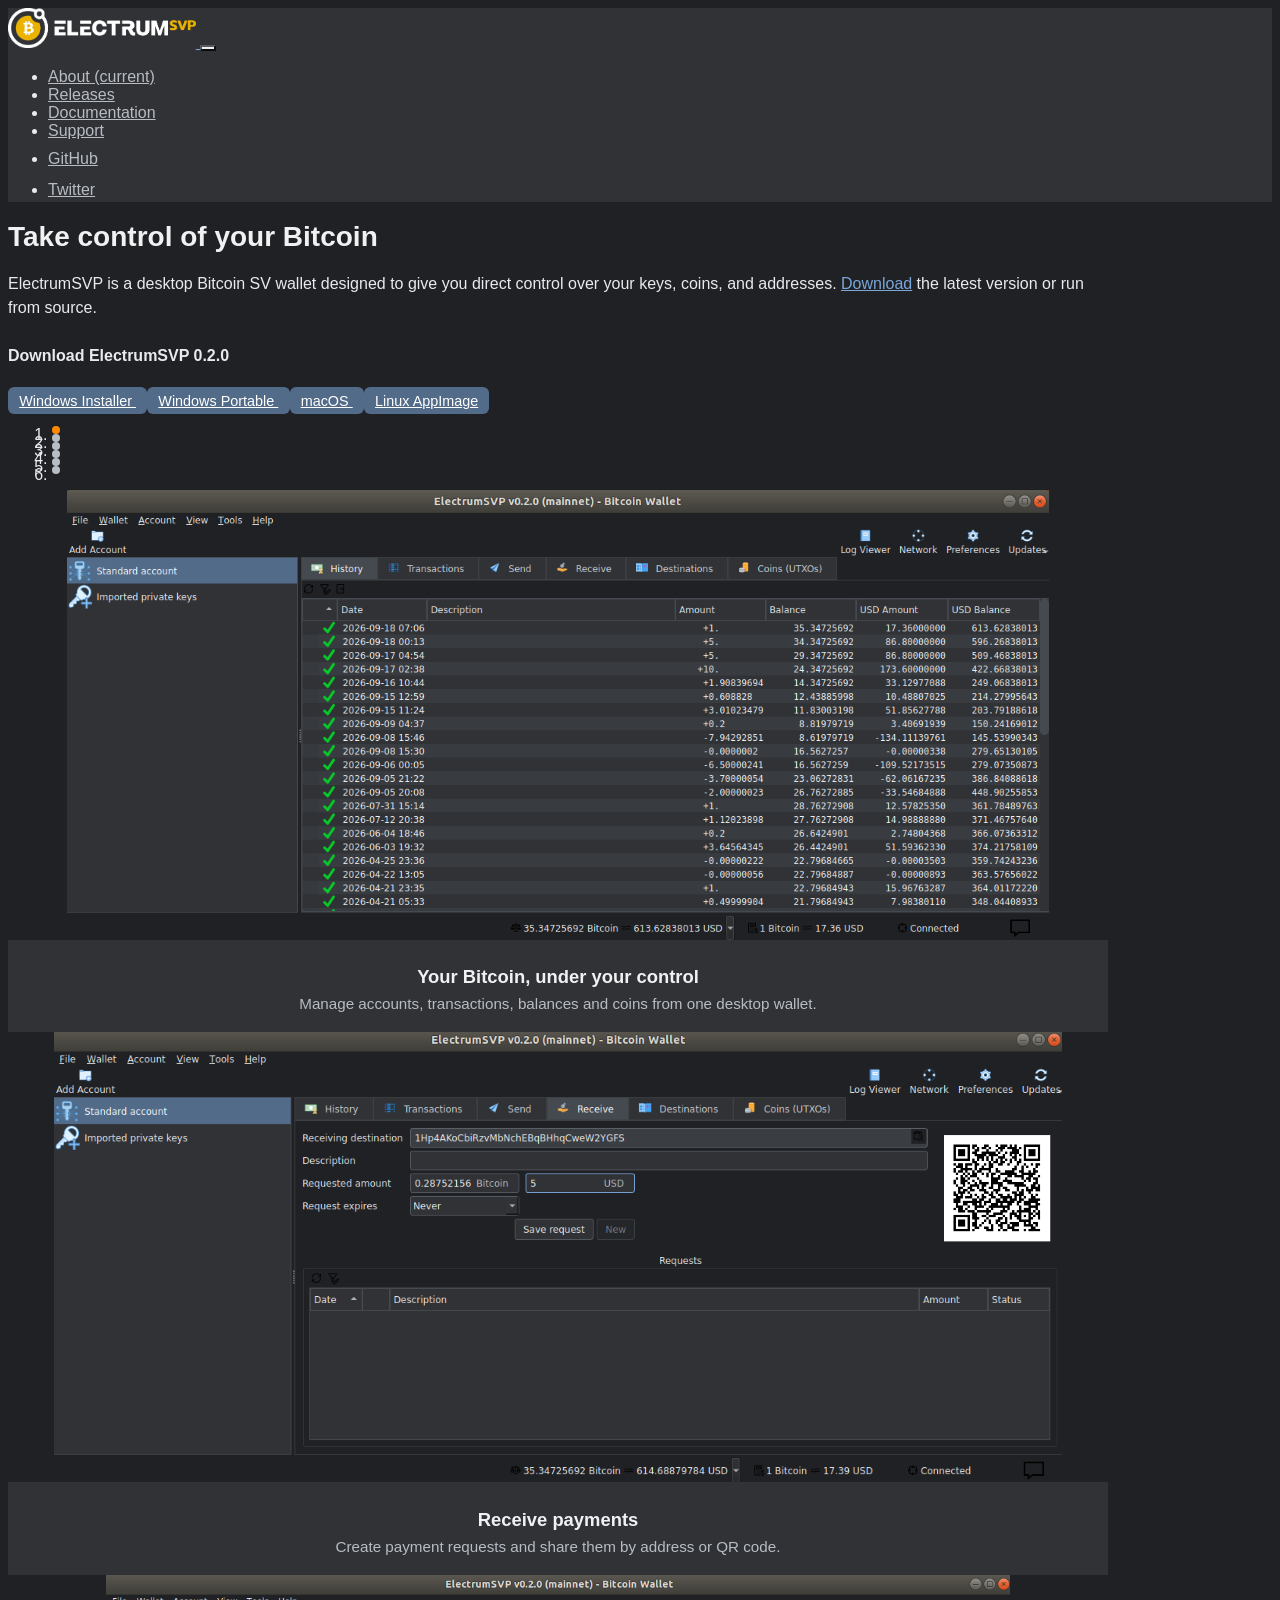
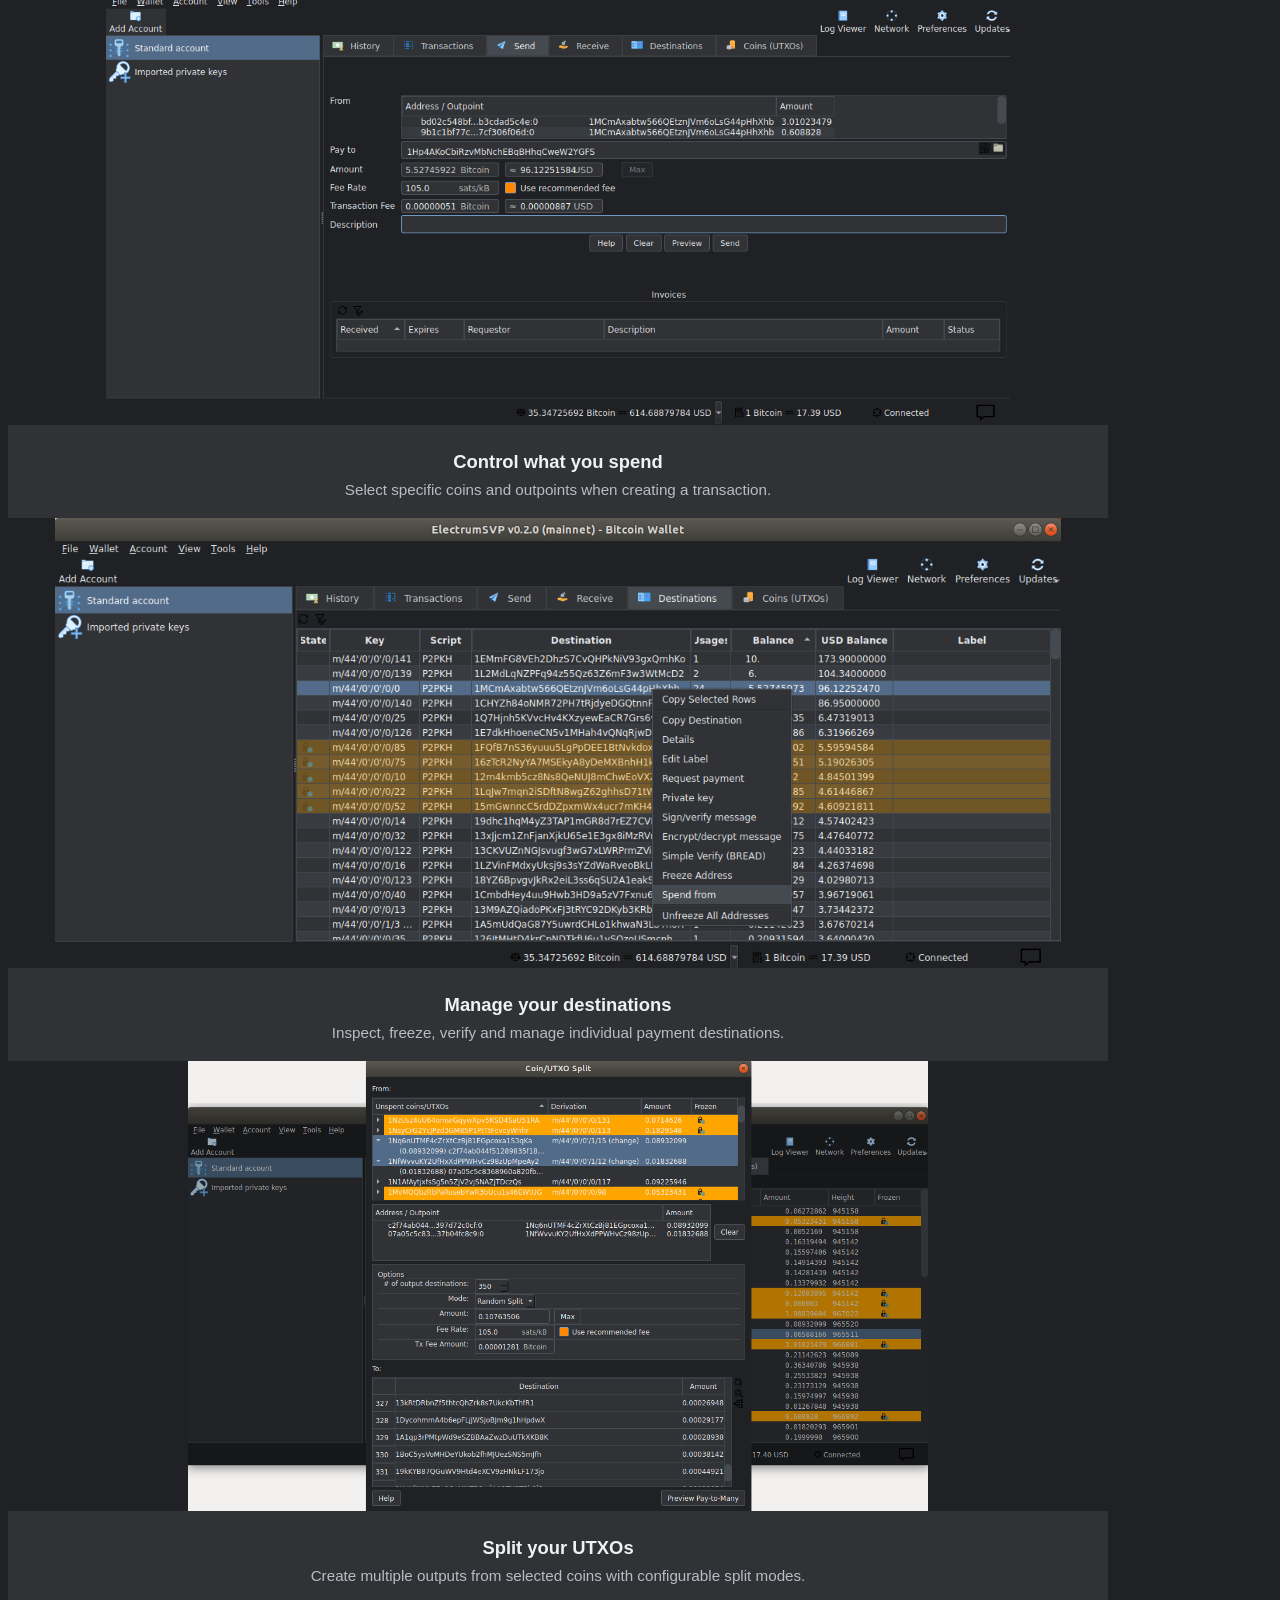
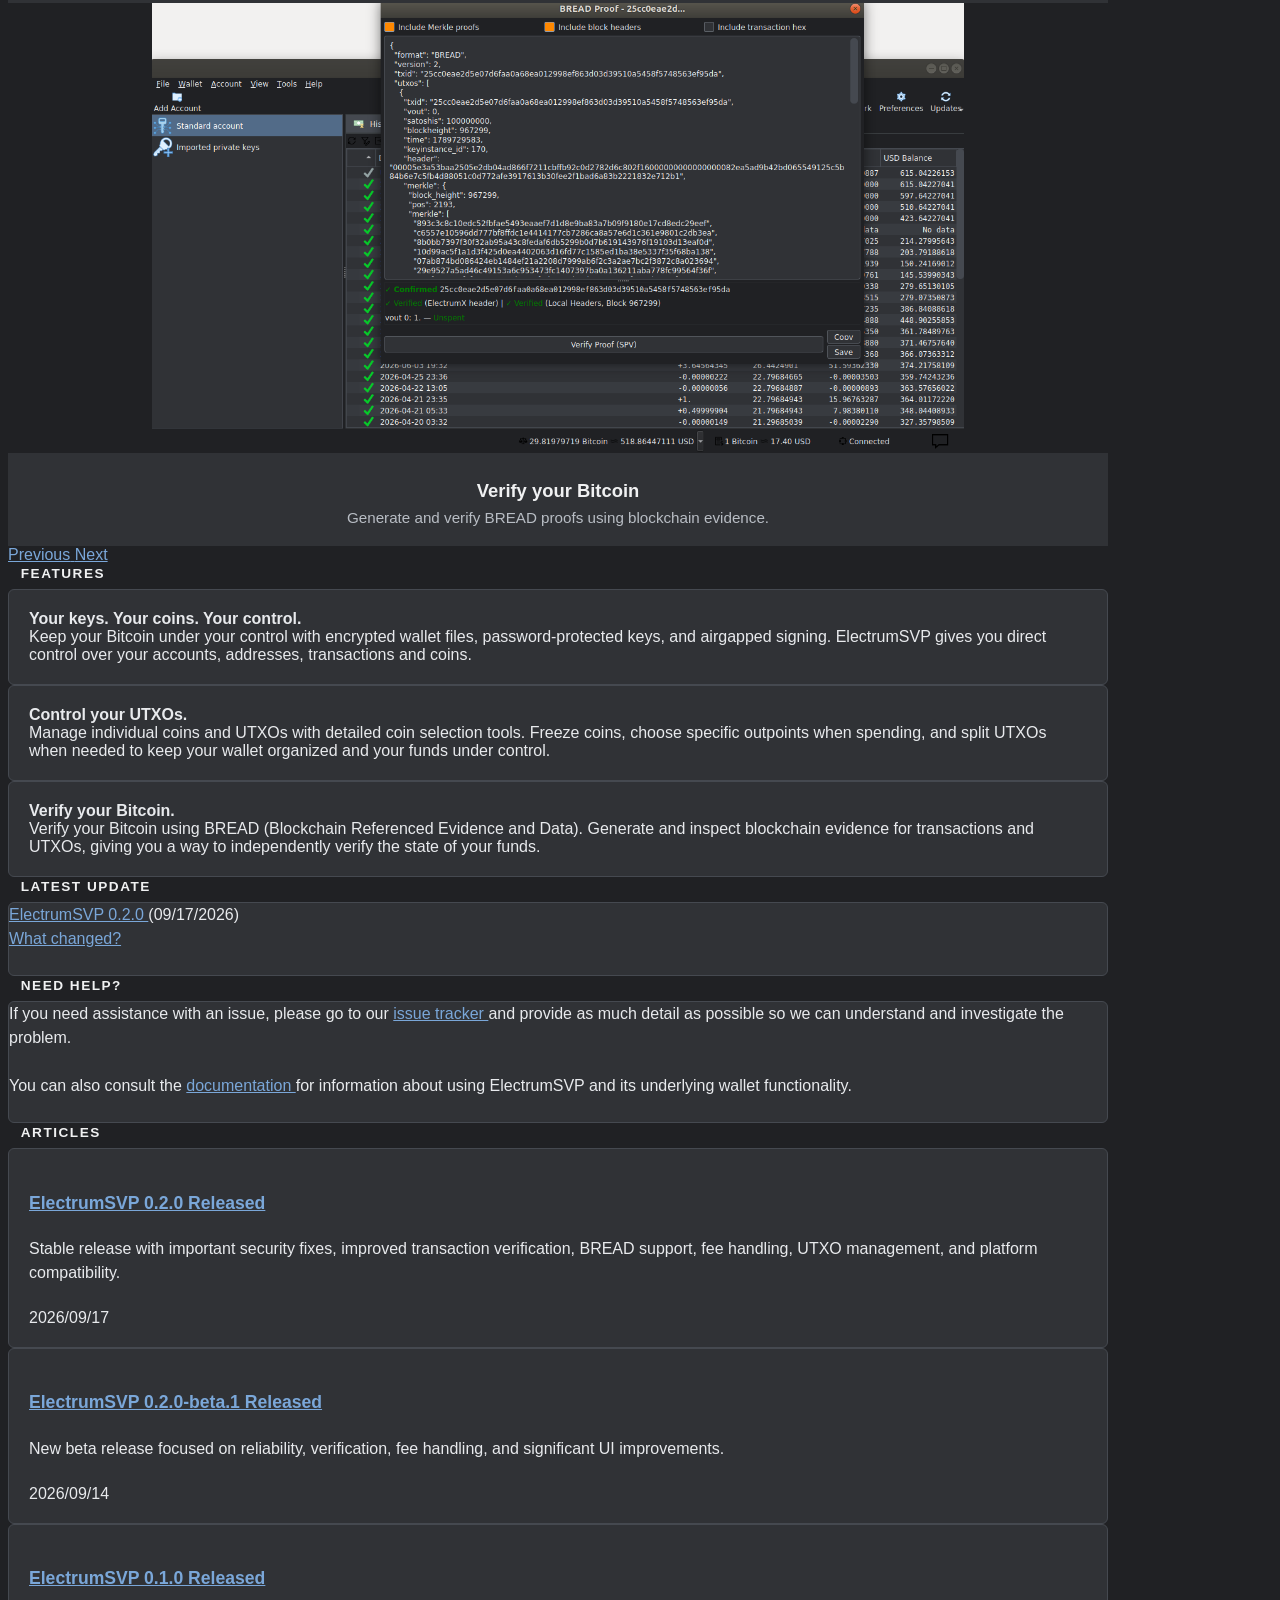
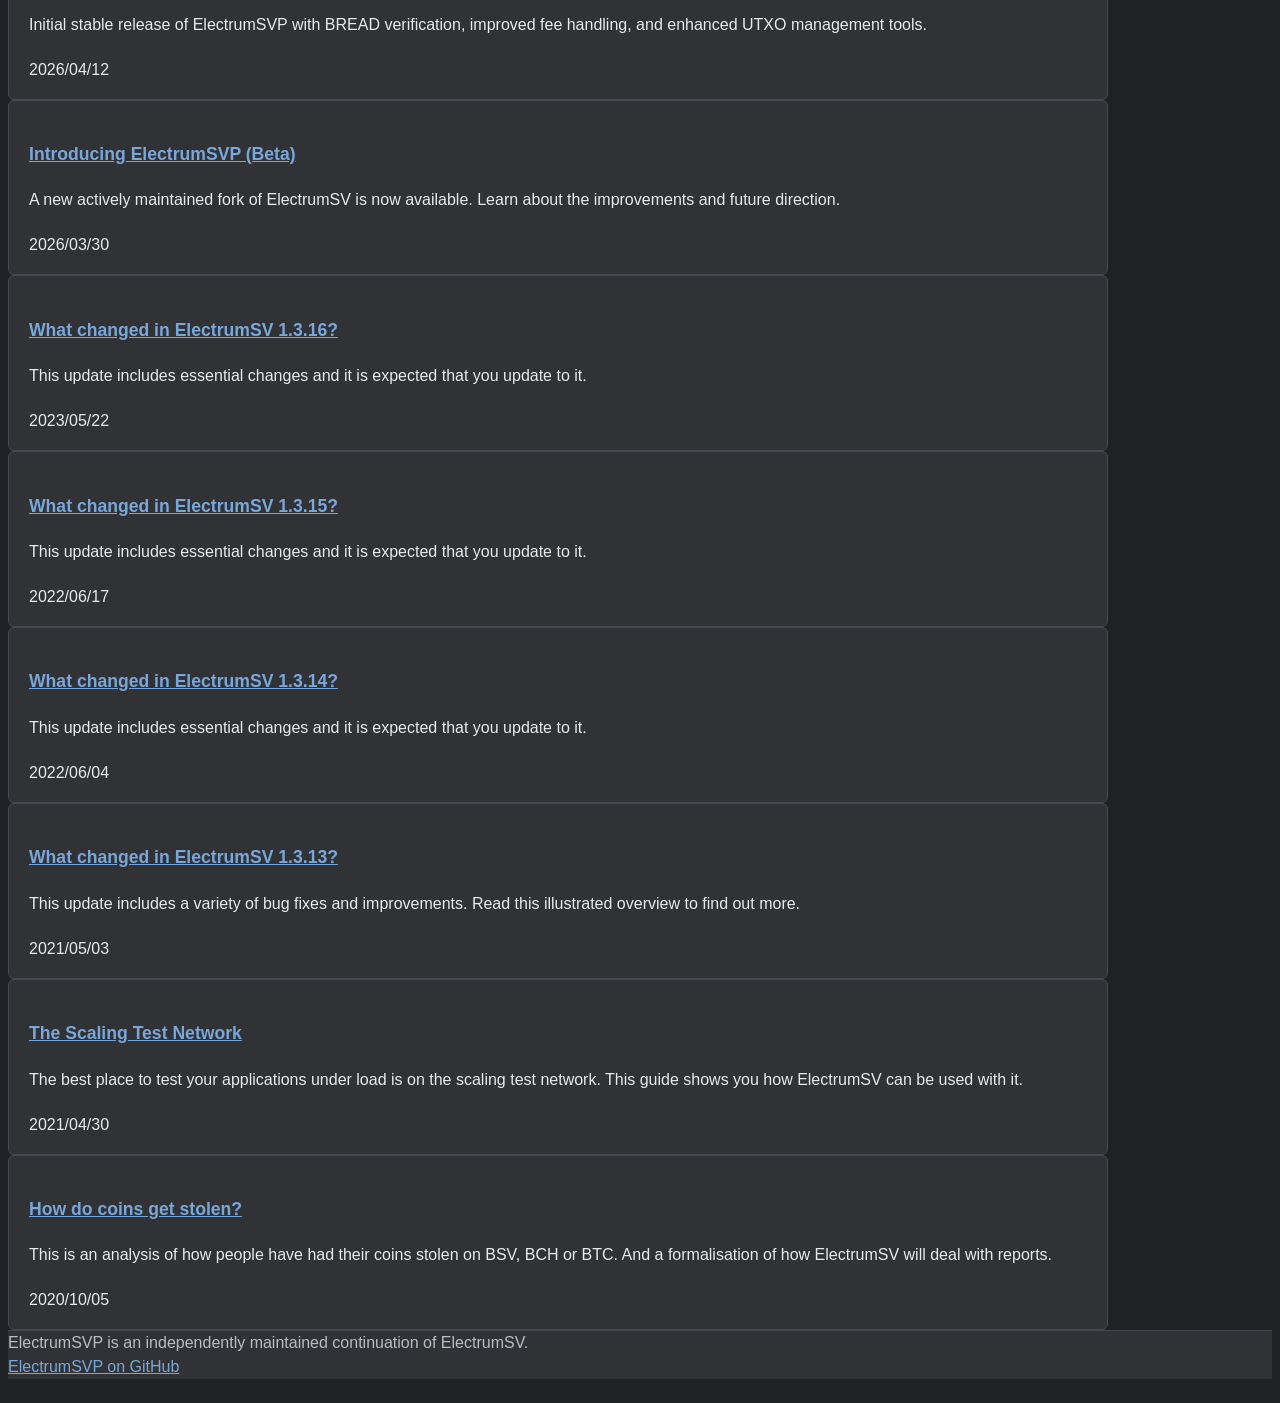
==== commit c24a0a7e: "Update ElectrumSVP website" ====
--- a/index.html
+++ b/index.html
@@ -3,7 +3,7 @@
     <head>
         <meta charset="utf-8"/>
         <meta name="viewport" content="width=device-width, initial-scale=1, shrink-to-fit=no"/>
-        <meta name="description" content="ElectrumSVP is a desktop Bitcoin SV wallet that gives you direct control over your keys, coins, transactions and UTXOs."/>
+        <meta name="description" content="ElectrumSVP is a desktop Bitcoin SV wallet that gives you direct control over your keys, coins, and addresses."/>
         <meta name="author" content="The ElectrumSVP Developers"/>
         <meta property="og:site_name" content="ElectrumSVP"/>
         <meta property="og:title" content="ElectrumSVP — The Bitcoin SV desktop wallet"/>
@@ -120,23 +120,56 @@
 
             <div class="container content-container pt-2">
 
-                <div class="row mt-3">
+                <div class="row mt-2">
 
                     <div class="col-lg-8">
 
-                        <div class="mb-4">
+                        <div class="mb-2">
 
                             <h1 class="text-center">Take control of your Bitcoin</h1>
 
-                            <p>
-                                ElectrumSVP is a desktop Bitcoin SV wallet designed to give you
-                                direct control over your keys, coins, transactions and UTXOs.
-                                Download the latest version for
-                                <a href="https://github.com/TruthMachine/ElectrumSVP/releases">
-                                    Windows, macOS and Linux
-                                </a>,
-                                or run ElectrumSVP from source code if you prefer.
-                            </p>
+                            <p class="mb-2">
+    ElectrumSVP is a desktop Bitcoin SV wallet designed to give you
+    direct control over your keys, coins, and addresses.
+    <a href="./download.html">Download</a> the latest version or run
+    from source.
+</p>
+
+                            <div class="text-center mb-0">
+
+                                <p class="mb-2">
+                                    <strong>Download ElectrumSVP 0.2.0</strong>
+                                </p>
+
+                                <a
+                                    class="btn btn-primary btn-download-small mr-2 mb-2"
+                                    href="https://github.com/TruthMachine/ElectrumSVP/releases/download/v0.2.0/ElectrumSVP-0.2.0.exe">
+                                    <span class="fab fa-windows mr-1"></span>
+                                    Windows Installer
+                                </a>
+
+                                <a
+                                    class="btn btn-primary btn-download-small mr-2 mb-2"
+                                    href="https://github.com/TruthMachine/ElectrumSVP/releases/download/v0.2.0/ElectrumSVP-0.2.0-portable.exe">
+                                    <span class="fab fa-windows mr-1"></span>
+                                    Windows Portable
+                                </a>
+
+                                <a
+                                    class="btn btn-primary btn-download-small mr-2 mb-2"
+                                    href="https://github.com/TruthMachine/ElectrumSVP/releases/download/v0.2.0/ElectrumSVP-0.2.0.dmg">
+                                    <span class="fab fa-apple mr-1"></span>
+                                    macOS
+                                </a>
+
+                                <a
+                                    class="btn btn-primary btn-download-small mb-2"
+                                    href="https://github.com/TruthMachine/ElectrumSVP/releases/download/v0.2.0/ElectrumSVP-0.2.0.AppImage">
+                                    <span class="fab fa-linux mr-1"></span>
+                                    Linux AppImage
+                                </a>
+
+                            </div>
 
                             <div
                                 id="walletCarousel"
@@ -601,7 +634,7 @@
                                     </div>
 
                                     <footer class="post-info mt-2">
-                                        <time datetime="2021-05-03T16:00:00+12:00">
+                                        <time datetime="2021-05-03T16:00:00+13:00">
                                             2021/05/03
                                         </time>
                                     </footer>
@@ -630,7 +663,7 @@
                                     </div>
 
                                     <footer class="post-info mt-2">
-                                        <time datetime="2021-04-30T16:00:00+12:00">
+                                        <time datetime="2021-04-30T16:00:00+13:00">
                                             2021/04/30
                                         </time>
                                     </footer>
--- a/theme/css/local.css
+++ b/theme/css/local.css
@@ -368,23 +368,21 @@
    Wallet Screenshot Carousel
    ========================================================================== */
 
-.esv-wallet-carousel {
-    margin-top: 24px;
-    margin-bottom: 24px;
-    background-color: var(--esvp-surface);
-    border: 1px solid var(--esvp-border);
-    border-radius: var(--esvp-radius);
-    overflow: hidden;
+.esv-wallet-carousel .carousel-inner {
+    background-color: var(--esvp-bg);
 }
 
 .esv-wallet-carousel .carousel-item img {
     width: 100%;
-    height: auto;
+    height: 450px;
+    object-fit: contain;
+    object-position: center top;
     display: block;
+    background-color: var(--esvp-bg);
 }
 
 .esv-carousel-caption {
-    padding: 1rem 1.25rem 0.75rem;
+    padding: 0.5rem 1.25rem 0.75rem;
     background-color: var(--esvp-surface);
     text-align: center;
 }
@@ -443,9 +441,6 @@
     }
 }
 
-
-
-
 /* ==========================================================================
    Cards
    ========================================================================== */
@@ -789,3 +784,8 @@
     src: url(../webfonts/Roboto-Slab-Bold.woff2?9984f4a9bda09be08e83f2506954adbe) format("woff2");
     font-display: block;
 }
+
+.btn-download-small {
+    padding: 0.35rem 0.7rem;
+    font-size: 0.9rem;
+}
